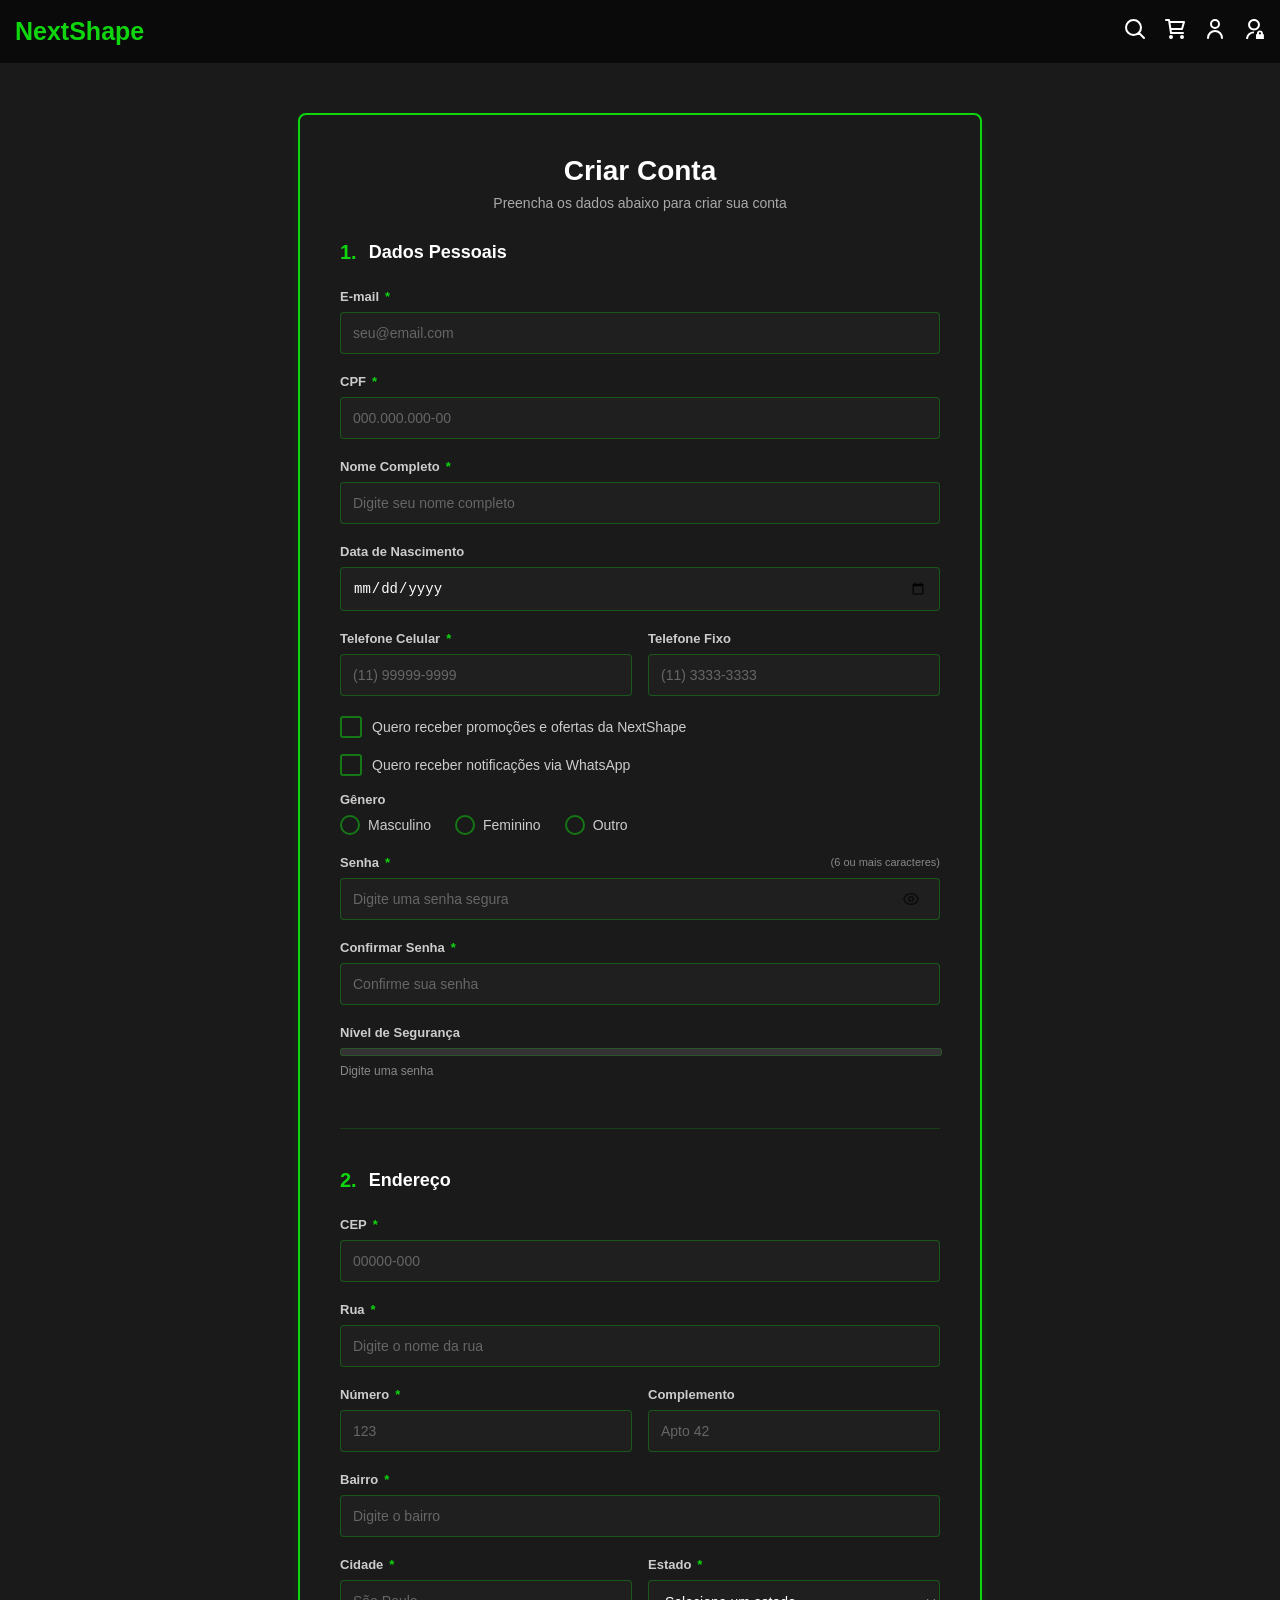
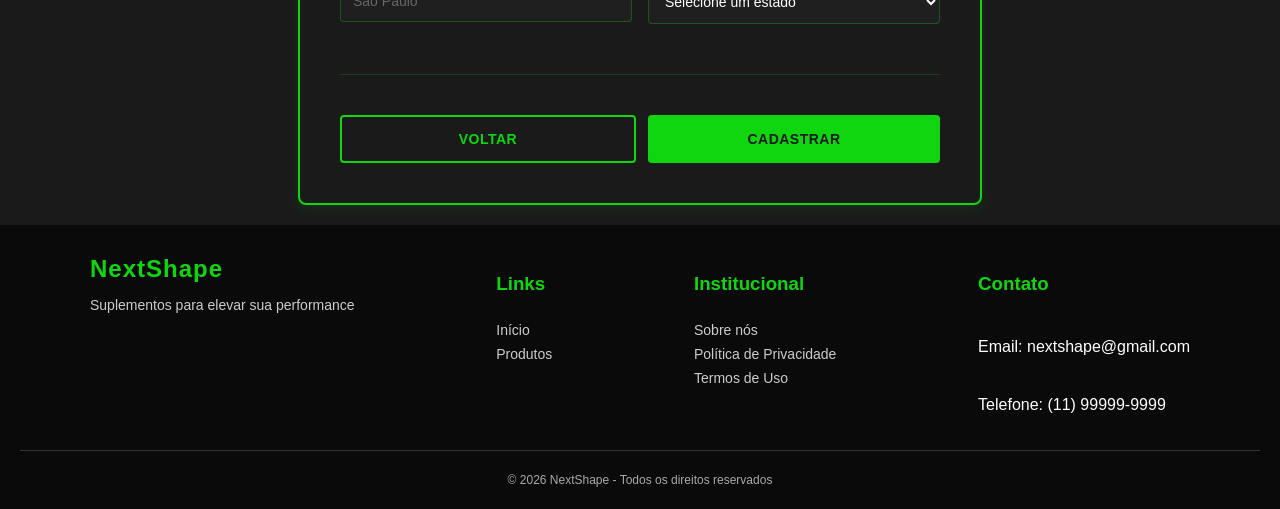
==== Cadastro.html @ a3b371cc "Reinicializando o Projeto" ====
<!DOCTYPE html>
<html lang="pt-BR">

<head>
    <meta charset="UTF-8">
    <meta name="viewport" content="width=device-width, initial-scale=1.0">
    <link rel="stylesheet" href="Style.index.css">
    <link rel="stylesheet" href="Style.cadastro.css">
    <link href="Style.index.css">
    <script src="Script.cadastro.js" defer></script>
    <title>Cadastro - NextShape</title>
</head>

<body>
    <header>
        <div class="header-logo">
            <a href="Index.html">
                <h1>NextShape</h1>
            </a>
        </div>
        <div class="header-icons">
            <a href="#"><img class="icon" src="assets/icons/search.svg" alt="Pesquisar"></a>
            <a href="#"><img class="icon" src="assets/icons/cart.svg" alt="Carrinho"></a>
            <a href="Login.html"><img class="icon" src="assets/icons/user.svg" alt="Login"></a>
            <a href="#"><img class="icon" src="assets/icons/admin.svg" alt="Admin"></a>
        </div>
    </header>

    <main class="area-cadastro">
        <div class="container-cadastro">
            <h2 class="titulo-cadastro">Criar Conta</h2>
            <p class="subtitulo-cadastro">Preencha os dados abaixo para criar sua conta</p>

            <form class="form-cadastro" id="formCadastro">
                <!-- Seção 1: Dados Pessoais -->
                <div class="secao-cadastro">
                    <div class="header-secao">
                        <h3 class="numero-secao">1.</h3>
                        <h3 class="titulo-secao">Dados Pessoais</h3>
                    </div>

                    <!-- E-mail -->
                    <div class="grupo-input">
                        <label for="email" class="label-input">
                            E-mail <span class="obrigatorio">*</span>
                        </label>
                        <input 
                            type="email" 
                            id="email" 
                            class="input-cadastro" 
                            placeholder="seu@email.com"
                            required
                        >
                    </div>

                    <!-- CPF -->
                    <div class="grupo-input">
                        <label for="cpf" class="label-input">
                            CPF <span class="obrigatorio">*</span>
                        </label>
                        <input 
                            type="text" 
                            id="cpf" 
                            class="input-cadastro" 
                            placeholder="000.000.000-00"
                            maxlength="14"
                            required
                        >
                    </div>

                    <!-- Nome Completo -->
                    <div class="grupo-input">
                        <label for="nome" class="label-input">
                            Nome Completo <span class="obrigatorio">*</span>
                        </label>
                        <input 
                            type="text" 
                            id="nome" 
                            class="input-cadastro" 
                            placeholder="Digite seu nome completo"
                            required
                        >
                    </div>

                    <!-- Data de Nascimento -->
                    <div class="grupo-input">
                        <label for="dataNascimento" class="label-input">
                            Data de Nascimento
                        </label>
                        <input 
                            type="date" 
                            id="dataNascimento" 
                            class="input-cadastro"
                        >
                    </div>

                    <!-- Telefone -->
                    <div class="grupo-input grupo-duplo">
                        <div class="meio-grupo">
                            <label for="telefoneCelular" class="label-input">
                                Telefone Celular <span class="obrigatorio">*</span>
                            </label>
                            <input 
                                type="tel" 
                                id="telefoneCelular" 
                                class="input-cadastro" 
                                placeholder="(11) 99999-9999"
                                required
                            >
                        </div>
                        <div class="meio-grupo">
                            <label for="telefoneFixo" class="label-input">
                                Telefone Fixo
                            </label>
                            <input 
                                type="tel" 
                                id="telefoneFixo" 
                                class="input-cadastro" 
                                placeholder="(11) 3333-3333"
                            >
                        </div>
                    </div>

                    <!-- Checkboxes de Notificações -->
                    <div class="grupo-checkbox">
                        <label class="label-checkbox">
                            <input type="checkbox" id="promocoes" class="checkbox-input">
                            <span class="checkbox-custom"></span>
                            Quero receber promoções e ofertas da NextShape
                        </label>
                    </div>

                    <div class="grupo-checkbox">
                        <label class="label-checkbox">
                            <input type="checkbox" id="whatsapp" class="checkbox-input">
                            <span class="checkbox-custom"></span>
                            Quero receber notificações via WhatsApp
                        </label>
                    </div>

                    <!-- Gênero -->
                    <div class="grupo-input">
                        <label class="label-input">Gênero</label>
                        <div class="grupo-radio">
                            <label class="label-radio">
                                <input type="radio" name="genero" value="masculino" class="radio-input">
                                <span class="radio-custom"></span>
                                Masculino
                            </label>
                            <label class="label-radio">
                                <input type="radio" name="genero" value="feminino" class="radio-input">
                                <span class="radio-custom"></span>
                                Feminino
                            </label>
                            <label class="label-radio">
                                <input type="radio" name="genero" value="outro" class="radio-input">
                                <span class="radio-custom"></span>
                                Outro
                            </label>
                        </div>
                    </div>

                    <!-- Senha -->
                    <div class="grupo-input">
                        <label for="senha" class="label-input">
                            Senha <span class="obrigatorio">*</span>
                            <span class="hint">(6 ou mais caracteres)</span>
                        </label>
                        <div class="container-input-senha">
                            <input 
                                type="password" 
                                id="senha" 
                                class="input-cadastro" 
                                placeholder="Digite uma senha segura"
                                minlength="6"
                                required
                            >
                            <button type="button" class="btn-mostrar-senha" id="btnMostrarSenha">
                                <img src="assets/icons/eye.svg" alt="Mostrar senha" class="icon-eye">
                            </button>
                        </div>
                    </div>

                    <!-- Confirmação de Senha -->
                    <div class="grupo-input">
                        <label for="confirmaSenha" class="label-input">
                            Confirmar Senha <span class="obrigatorio">*</span>
                        </label>
                        <input 
                            type="password" 
                            id="confirmaSenha" 
                            class="input-cadastro" 
                            placeholder="Confirme sua senha"
                            required
                        >
                    </div>

                    <!-- Nível de Segurança -->
                    <div class="grupo-input">
                        <label for="nivelSeguranca" class="label-input">
                            Nível de Segurança
                        </label>
                        <div class="container-nivel-seguranca">
                            <div class="barra-seguranca">
                                <div id="barraProgresso" class="barra-progresso"></div>
                            </div>
                            <span id="textoSeguranca" class="texto-seguranca">Digite uma senha</span>
                        </div>
                    </div>

                </div>

                <!-- Seção 2: Endereço -->
                <div class="secao-cadastro">
                    <div class="header-secao">
                        <h3 class="numero-secao">2.</h3>
                        <h3 class="titulo-secao">Endereço</h3>
                    </div>

                    <!-- CEP -->
                    <div class="grupo-input">
                        <label for="cep" class="label-input">
                            CEP <span class="obrigatorio">*</span>
                        </label>
                        <input 
                            type="text" 
                            id="cep" 
                            class="input-cadastro" 
                            placeholder="00000-000"
                            maxlength="9"
                            required
                        >
                    </div>

                    <!-- Rua -->
                    <div class="grupo-input">
                        <label for="rua" class="label-input">
                            Rua <span class="obrigatorio">*</span>
                        </label>
                        <input 
                            type="text" 
                            id="rua" 
                            class="input-cadastro" 
                            placeholder="Digite o nome da rua"
                            required
                        >
                    </div>

                    <!-- Número e Complemento -->
                    <div class="grupo-input grupo-duplo">
                        <div class="meio-grupo">
                            <label for="numero" class="label-input">
                                Número <span class="obrigatorio">*</span>
                            </label>
                            <input 
                                type="text" 
                                id="numero" 
                                class="input-cadastro" 
                                placeholder="123"
                                required
                            >
                        </div>
                        <div class="meio-grupo">
                            <label for="complemento" class="label-input">
                                Complemento
                            </label>
                            <input 
                                type="text" 
                                id="complemento" 
                                class="input-cadastro" 
                                placeholder="Apto 42"
                            >
                        </div>
                    </div>

                    <!-- Bairro -->
                    <div class="grupo-input">
                        <label for="bairro" class="label-input">
                            Bairro <span class="obrigatorio">*</span>
                        </label>
                        <input 
                            type="text" 
                            id="bairro" 
                            class="input-cadastro" 
                            placeholder="Digite o bairro"
                            required
                        >
                    </div>

                    <!-- Cidade e Estado -->
                    <div class="grupo-input grupo-duplo">
                        <div class="meio-grupo">
                            <label for="cidade" class="label-input">
                                Cidade <span class="obrigatorio">*</span>
                            </label>
                            <input 
                                type="text" 
                                id="cidade" 
                                class="input-cadastro" 
                                placeholder="São Paulo"
                                required
                            >
                        </div>
                        <div class="meio-grupo">
                            <label for="estado" class="label-input">
                                Estado <span class="obrigatorio">*</span>
                            </label>
                            <select id="estado" class="input-cadastro" required>
                                <option value="">Selecione um estado</option>
                                <option value="AC">Acre</option>
                                <option value="AL">Alagoas</option>
                                <option value="AP">Amapá</option>
                                <option value="AM">Amazonas</option>
                                <option value="BA">Bahia</option>
                                <option value="CE">Ceará</option>
                                <option value="DF">Distrito Federal</option>
                                <option value="ES">Espírito Santo</option>
                                <option value="GO">Goiás</option>
                                <option value="MA">Maranhão</option>
                                <option value="MT">Mato Grosso</option>
                                <option value="MS">Mato Grosso do Sul</option>
                                <option value="MG">Minas Gerais</option>
                                <option value="PA">Pará</option>
                                <option value="PB">Paraíba</option>
                                <option value="PR">Paraná</option>
                                <option value="PE">Pernambuco</option>
                                <option value="PI">Piauí</option>
                                <option value="RJ">Rio de Janeiro</option>
                                <option value="RN">Rio Grande do Norte</option>
                                <option value="RS">Rio Grande do Sul</option>
                                <option value="RO">Rondônia</option>
                                <option value="RR">Roraima</option>
                                <option value="SC">Santa Catarina</option>
                                <option value="SP">São Paulo</option>
                                <option value="SE">Sergipe</option>
                                <option value="TO">Tocantins</option>
                            </select>
                        </div>
                    </div>

                </div>

                <!-- Mensagens de Erro/Sucesso -->
                <div id="mensagemAlerta" class="mensagem-alerta mensagem-oculta"></div>

                <!-- Botões de Ação -->
                <div class="grupo-botoes">
                    <button type="button" class="botao botao-voltar" id="btnVoltar">Voltar</button>
                    <button type="submit" class="botao botao-cadastrar">Cadastrar</button>
                </div>

            </form>
        </div>
    </main>

    <!-- Rodapé realizado por Eduardo Alcantara -->
    <footer class="footer">
        <div class="footer-container">

            <div class="footer-logo">
                <h2>NextShape</h2>
                <p>Suplementos para elevar sua performance</p>
            </div>

            <div class="footer-links">
                <h3>Links</h3>
                <a href="Index.html#topo">Início</a>
                <a href="Index.html#produtos">Produtos</a>
            </div>

            <div class="footer-info">
                <h3>Institucional</h3>
                <a href="#">Sobre nós</a>
                <a href="#">Política de Privacidade</a>
                <a href="#">Termos de Uso</a>
            </div>

            <div class="footer-contact">
                <h3>Contato</h3>
                <p>Email: nextshape@gmail.com</p>
                <p>Telefone: (11) 99999-9999</p>
            </div>

        </div>

        <div class="footer-bottom">
            <p>© 2026 NextShape - Todos os direitos reservados</p>
        </div>
    </footer>
</body>

</html>
---- Style.index.css ----
body {
    margin: 0;
    font-family: Arial, sans-serif;
    background-color: #1a1a1a;
}

header {
    display: flex;
    justify-content: space-between;
    align-items: center;
    background-color: #0a0a0a;
    position: relative;
}

.header-logo h1 {
    color: rgb(15, 214, 15);
    text-decoration: none;
    font-size: 25px;
    font-weight: bold;
    padding-left: 15px;
}

.header-logo a {
    text-decoration: none;
}

.icon {
    width: 20px;
    height: 20px;
    cursor: pointer;
}

.header-icons {
    display: flex;
    gap: 20px;
    padding-right: 15px;
}

.button {
    background-color: rgb(15, 214, 15);
    color: white;
    padding: 10px;
    text-decoration: none;
    border-radius: 20px;
    cursor: pointer;
    display: inline-block;
    margin-top: 10px;
}

.button:hover {
    background-color: rgb(10, 180, 10);
}

.hero {
    background-size: cover;
    background-position: center;
    height: 50vh;
    display: flex;
    align-items: center;
    position: relative;
}

.hero-content {
    padding-left: 15px;
    color: white;
    max-width: 250px;
}

.hero-content h2 {
    font-size: 40px;
    margin-bottom: 10px;
}

.hero-content p {
    font-size: 20px;
    margin-bottom: 20px;
}

.highlight-performance {
    color: rgb(15, 214, 15);
}

.hero-dot {
    position: absolute;
    bottom: 20px;
    left: 50%;
    transform: translateX(-50%);
    display: flex;
    gap: 10px;
}

.dot {
    width: 12px;
    height: 12px;
    background-color: grey;
    border-radius: 50%;
    opacity: 0.5;
    cursor: pointer;
}

.categories {
    display: flex;
    justify-content: center;
    gap: 30px;
    padding: 20px 0;
}

.categories a {
    background-color: #333;
    color: white;
    text-decoration: none;
    font-size: 25px;
    padding: 15px 20px;
    border-radius: 20px;
    transition: background-color 0.3s ease;
    cursor: pointer;
    max-width: 200px;
    font-weight: bold;
}

.categories a:hover {
    background-color: rgb(75, 75, 75);
}



/* Css da sessão produtos da página inicial */

.produtos {
    padding: 40px 20px;
}

.produtos-titulo {
    color: white;
    text-align: center;
    font-size: 28px;
    margin-bottom: 30px;
    letter-spacing: 1px;
}

.grade-produtos {
    display: grid;
    grid-template-columns: repeat(3, 1fr);
    gap: 24px;
    max-width: 1100px;
    margin: 0 auto;
}

.card {
 background-color: #1e1c1c;
    border-radius: 12px;
    overflow: hidden;
    display: flex;
    flex-direction: column;
    transition: transform 0.2s ease, box-shadow 0.2s ease;
}

.card:hover {
    transform: translateY(-6px);
    box-shadow: 0 8px 24px rgba(15, 214, 15, 0.15);
}

.card img {
    background-color: #201f1f;
    width: 100%;
    height: 400px;
    object-fit: contain;
    padding: 20px;
    box-sizing: border-box;
    transition: transform 0.3s ease;
}

.card:hover img {
    transform: scale(1.05);
}

.card-info {
    padding: 16px;
    display: flex;
    flex-direction: column;
    gap: 10px;
    flex-grow: 1;
}

.card-info h3 {
    color: white;
    font-size: 16px;
    margin: 0;
}

.card-preco {
    color: rgb(15, 214, 15);
    font-size: 18px;
    font-weight: bold;
}

.card-info .button {
    text-align: center;
    margin-top: auto;
    padding: 10px;
    font-size: 14px;
    font-weight: bold;
}

/* ── Responsivo ── */
@media (max-width: 900px) {
    .grade-produtos {
        grid-template-columns: repeat(2, 1fr);
    }
}

@media (max-width: 500px) {
    .grade-produtos {
        grid-template-columns: 1fr;
    }
}




/* Css para o rodapé realizado por Eduardo Alcantara */
.footer {
    background-color: #0a0a0a;
    color: white;
    padding: 30px 20px 10px;
}

.footer-container {
    display: flex;
    justify-content: space-between;
    flex-wrap: wrap;
    gap: 30px;
    max-width: 1100px;
    margin: 0 auto;
}

.footer-logo h2 {
    color: rgb(15, 214, 15);
    margin: 0;
    letter-spacing: 1px;
}

.footer-logo p {
    font-size: 14px;
    color: #ccc;
}

.footer-links,
.footer-contact,
.footer-info {
    display: flex;
    flex-direction: column;
    gap: 8px;
}

.footer-links h3,
.footer-contact h3,
.footer-info h3 {
    color: rgb(15, 214, 15);
}

.footer-links a,
.footer-info a {
    text-decoration: none;
    color: #ccc;
    font-size: 14px;
    transition: 0.3s;
}

.footer-links a:hover,
.footer-info a:hover {
    color: rgb(15, 214, 15);
    transform: translateX(5px);
}

.footer-bottom {
    text-align: center;
    margin-top: 20px;
    border-top: 1px solid #333;
    padding-top: 10px;
    font-size: 12px;
    color: #aaa;
}



/* Essa função aqui ela ajusta alguns elementos dependendo da tela,
então é legal a gente sempre pensar nela para uma melhor visibilidade
nos celulares*/
@media (max-width: 768px) {

    .hero-content {
        padding-left: 20px;
        max-width: 90%;
    }

    .hero-content h2 {
        font-size: 30px;
    }

    .hero-content p {
        font-size: 15px;
    }

    .categories {
        flex-direction: column;
        align-items: center;
    }

    .categories a {
        width: 80%;
        text-align: center;
    }

    /* Rodapé */
    .footer-container {
        flex-direction: column;
        text-align: center;
        gap: 20px;
    }
}
---- Style.cadastro.css ----
/* Estilos específicos para a página de cadastro */

body {
    margin: 0;
    font-family: Arial, sans-serif;
    background-color: #1a1a1a;
}

header {
    display: flex;
    justify-content: space-between;
    align-items: center;
    background-color: #0a0a0a;
    position: relative;
    margin-bottom: 30px;
}

.header-logo h1 {
    color: rgb(15, 214, 15);
    text-decoration: none;
    font-size: 25px;
    font-weight: bold;
    padding-left: 15px;
}

.header-logo a {
    text-decoration: none;
}

.icon {
    width: 20px;
    height: 20px;
    cursor: pointer;
}

.header-icons {
    display: flex;
    gap: 20px;
    padding-right: 15px;
}

/* Área principal de cadastro */
.area-cadastro {
    display: flex;
    justify-content: center;
    align-items: flex-start;
    padding: 20px;
    min-height: calc(100vh - 200px);
}

/* Container do formulário */
.container-cadastro {
    background-color: #1a1a1a;
    border: 2px solid rgb(15, 214, 15);
    border-radius: 8px;
    padding: 40px;
    width: 100%;
    max-width: 600px;
    box-shadow: 0 4px 12px rgba(15, 214, 15, 0.1);
}

.titulo-cadastro {
    color: white;
    font-size: 28px;
    font-weight: bold;
    margin: 0 0 8px 0;
    text-align: center;
}

.subtitulo-cadastro {
    color: #aaa;
    font-size: 14px;
    text-align: center;
    margin: 0 0 30px 0;
}

/* Seção de cadastro */
.secao-cadastro {
    margin-bottom: 40px;
    padding-bottom: 30px;
    border-bottom: 1px solid rgba(15, 214, 15, 0.2);
}

.secao-cadastro:last-of-type {
    border-bottom: none;
}

.header-secao {
    display: flex;
    align-items: center;
    gap: 12px;
    margin-bottom: 25px;
}

.numero-secao {
    color: rgb(15, 214, 15);
    font-size: 20px;
    font-weight: bold;
    margin: 0;
}

.titulo-secao {
    color: white;
    font-size: 18px;
    font-weight: bold;
    margin: 0;
}

/* Grupo de input */
.grupo-input {
    margin-bottom: 20px;
    display: flex;
    flex-direction: column;
}

.label-input {
    color: #ccc;
    font-size: 13px;
    font-weight: bold;
    margin-bottom: 8px;
    display: flex;
    align-items: center;
    gap: 6px;
}

.obrigatorio {
    color: rgb(15, 214, 15);
}

.hint {
    color: #888;
    font-size: 11px;
    font-weight: normal;
    margin-left: auto;
}

/* Input padrão */
.input-cadastro {
    padding: 12px;
    border: 1px solid rgba(15, 214, 15, 0.3);
    border-radius: 4px;
    background-color: #201f1f;
    color: white;
    font-size: 14px;
    outline: none;
    transition: all 0.3s ease;
    box-sizing: border-box;
}

.input-cadastro::placeholder {
    color: #666;
}

.input-cadastro:focus {
    border-color: rgb(15, 214, 15);
    background-color: #2a2a2a;
    box-shadow: 0 0 8px rgba(15, 214, 15, 0.2);
}

/* Select padrão */
.input-cadastro select {
    cursor: pointer;
}

/* Grupo duplo (lado a lado em desktop) */
.grupo-duplo {
    flex-direction: row;
    gap: 16px;
}

.meio-grupo {
    flex: 1;
    display: flex;
    flex-direction: column;
}

.meio-grupo .label-input {
    margin-bottom: 8px;
}

/* Container de senha com botão mostrar */
.container-input-senha {
    position: relative;
    display: flex;
    align-items: center;
}

.container-input-senha .input-cadastro {
    padding-right: 40px;
    flex: 1;
}

.btn-mostrar-senha {
    position: absolute;
    right: 12px;
    background: none;
    border: none;
    cursor: pointer;
    padding: 8px;
    display: flex;
    align-items: center;
    justify-content: center;
}

.icon-eye {
    width: 18px;
    height: 18px;
    opacity: 0.6;
    transition: opacity 0.3s ease;
}

.btn-mostrar-senha:hover .icon-eye {
    opacity: 1;
}

/* Barra de segurança */
.container-nivel-seguranca {
    display: flex;
    flex-direction: column;
    gap: 8px;
}

.barra-seguranca {
    width: 100%;
    height: 6px;
    background-color: #333;
    border-radius: 3px;
    overflow: hidden;
    border: 1px solid rgba(15, 214, 15, 0.2);
}

.barra-progresso {
    height: 100%;
    width: 0%;
    background-color: #d9534f;
    transition: all 0.3s ease;
    border-radius: 3px;
}

.barra-progresso.fraca {
    width: 33%;
    background-color: #d9534f;
}

.barra-progresso.media {
    width: 66%;
    background-color: #f0ad4e;
}

.barra-progresso.forte {
    width: 100%;
    background-color: rgb(15, 214, 15);
}

.texto-seguranca {
    color: #888;
    font-size: 12px;
}

/* Checkboxes customizadas */
.grupo-checkbox {
    margin-bottom: 16px;
}

.label-checkbox {
    display: flex;
    align-items: center;
    gap: 10px;
    cursor: pointer;
    color: #ccc;
    font-size: 14px;
    user-select: none;
}

.checkbox-input {
    display: none;
}

.checkbox-custom {
    width: 18px;
    height: 18px;
    border: 2px solid rgba(15, 214, 15, 0.5);
    border-radius: 3px;
    display: flex;
    align-items: center;
    justify-content: center;
    transition: all 0.3s ease;
    flex-shrink: 0;
}

.checkbox-input:checked + .checkbox-custom {
    background-color: rgb(15, 214, 15);
    border-color: rgb(15, 214, 15);
}

.checkbox-input:checked + .checkbox-custom::after {
    content: '✓';
    color: #1a1a1a;
    font-size: 12px;
    font-weight: bold;
}

/* Radio buttons customizados */
.grupo-radio {
    display: flex;
    gap: 24px;
    flex-wrap: wrap;
}

.label-radio {
    display: flex;
    align-items: center;
    gap: 8px;
    cursor: pointer;
    color: #ccc;
    font-size: 14px;
    user-select: none;
}

.radio-input {
    display: none;
}

.radio-custom {
    width: 16px;
    height: 16px;
    border: 2px solid rgba(15, 214, 15, 0.5);
    border-radius: 50%;
    display: flex;
    align-items: center;
    justify-content: center;
    transition: all 0.3s ease;
    flex-shrink: 0;
}

.radio-input:checked + .radio-custom {
    border-color: rgb(15, 214, 15);
}

.radio-input:checked + .radio-custom::after {
    content: '';
    width: 8px;
    height: 8px;
    background-color: rgb(15, 214, 15);
    border-radius: 50%;
}

/* Mensagens de alerta */
.mensagem-alerta {
    padding: 12px;
    border-radius: 4px;
    font-size: 14px;
    font-weight: bold;
    margin-bottom: 20px;
    text-align: center;
}

.mensagem-oculta {
    display: none;
}

.mensagem-erro {
    display: block;
    background-color: rgba(217, 83, 79, 0.1);
    border: 1px solid #d9534f;
    color: #d9534f;
}

.mensagem-sucesso {
    display: block;
    background-color: rgba(15, 214, 15, 0.1);
    border: 1px solid rgb(15, 214, 15);
    color: rgb(15, 214, 15);
}

/* Botões de ação */
.grupo-botoes {
    display: flex;
    gap: 12px;
    margin-top: 30px;
}

.botao {
    padding: 14px 24px;
    font-size: 14px;
    font-weight: bold;
    border: none;
    border-radius: 4px;
    cursor: pointer;
    transition: all 0.3s ease;
    flex: 1;
    text-transform: uppercase;
    letter-spacing: 0.5px;
}

.botao-cadastrar {
    background-color: rgb(15, 214, 15);
    color: #1a1a1a;
}

.botao-cadastrar:hover {
    background-color: rgb(10, 180, 10);
    box-shadow: 0 4px 12px rgba(15, 214, 15, 0.3);
}

.botao-cadastrar:active {
    transform: scale(0.98);
}

.botao-voltar {
    background-color: transparent;
    color: rgb(15, 214, 15);
    border: 2px solid rgb(15, 214, 15);
}

.botao-voltar:hover {
    background-color: rgba(15, 214, 15, 0.1);
}

.botao-voltar:active {
    transform: scale(0.98);
}

/* Responsividade */
@media (max-width: 768px) {
    .container-cadastro {
        padding: 25px;
        border-width: 1px;
    }

    .titulo-cadastro {
        font-size: 24px;
    }

    .grupo-duplo {
        flex-direction: column;
        gap: 0;
    }

    .meio-grupo {
        margin-bottom: 20px;
    }

    .grupo-duplo .meio-grupo:last-child {
        margin-bottom: 0;
    }

    .grupo-radio {
        flex-direction: column;
        gap: 12px;
    }

    .grupo-botoes {
        flex-direction: column;
    }

    .botao {
        width: 100%;
    }
}

@media (max-width: 480px) {
    .area-cadastro {
        padding: 12px;
    }

    .container-cadastro {
        padding: 20px;
    }

    .titulo-cadastro {
        font-size: 20px;
    }

    .secao-cadastro {
        margin-bottom: 25px;
        padding-bottom: 20px;
    }

    .header-secao {
        margin-bottom: 20px;
    }

    .numero-secao {
        font-size: 18px;
    }

    .titulo-secao {
        font-size: 16px;
    }

    .label-input {
        font-size: 12px;
    }

    .input-cadastro {
        padding: 10px;
        font-size: 13px;
    }

    .grupo-input {
        margin-bottom: 15px;
    }
}
---- Style.index.css ----
body {
    margin: 0;
    font-family: Arial, sans-serif;
    background-color: #1a1a1a;
}

header {
    display: flex;
    justify-content: space-between;
    align-items: center;
    background-color: #0a0a0a;
    position: relative;
}

.header-logo h1 {
    color: rgb(15, 214, 15);
    text-decoration: none;
    font-size: 25px;
    font-weight: bold;
    padding-left: 15px;
}

.header-logo a {
    text-decoration: none;
}

.icon {
    width: 20px;
    height: 20px;
    cursor: pointer;
}

.header-icons {
    display: flex;
    gap: 20px;
    padding-right: 15px;
}

.button {
    background-color: rgb(15, 214, 15);
    color: white;
    padding: 10px;
    text-decoration: none;
    border-radius: 20px;
    cursor: pointer;
    display: inline-block;
    margin-top: 10px;
}

.button:hover {
    background-color: rgb(10, 180, 10);
}

.hero {
    background-size: cover;
    background-position: center;
    height: 50vh;
    display: flex;
    align-items: center;
    position: relative;
}

.hero-content {
    padding-left: 15px;
    color: white;
    max-width: 250px;
}

.hero-content h2 {
    font-size: 40px;
    margin-bottom: 10px;
}

.hero-content p {
    font-size: 20px;
    margin-bottom: 20px;
}

.highlight-performance {
    color: rgb(15, 214, 15);
}

.hero-dot {
    position: absolute;
    bottom: 20px;
    left: 50%;
    transform: translateX(-50%);
    display: flex;
    gap: 10px;
}

.dot {
    width: 12px;
    height: 12px;
    background-color: grey;
    border-radius: 50%;
    opacity: 0.5;
    cursor: pointer;
}

.categories {
    display: flex;
    justify-content: center;
    gap: 30px;
    padding: 20px 0;
}

.categories a {
    background-color: #333;
    color: white;
    text-decoration: none;
    font-size: 25px;
    padding: 15px 20px;
    border-radius: 20px;
    transition: background-color 0.3s ease;
    cursor: pointer;
    max-width: 200px;
    font-weight: bold;
}

.categories a:hover {
    background-color: rgb(75, 75, 75);
}



/* Css da sessão produtos da página inicial */

.produtos {
    padding: 40px 20px;
}

.produtos-titulo {
    color: white;
    text-align: center;
    font-size: 28px;
    margin-bottom: 30px;
    letter-spacing: 1px;
}

.grade-produtos {
    display: grid;
    grid-template-columns: repeat(3, 1fr);
    gap: 24px;
    max-width: 1100px;
    margin: 0 auto;
}

.card {
 background-color: #1e1c1c;
    border-radius: 12px;
    overflow: hidden;
    display: flex;
    flex-direction: column;
    transition: transform 0.2s ease, box-shadow 0.2s ease;
}

.card:hover {
    transform: translateY(-6px);
    box-shadow: 0 8px 24px rgba(15, 214, 15, 0.15);
}

.card img {
    background-color: #201f1f;
    width: 100%;
    height: 400px;
    object-fit: contain;
    padding: 20px;
    box-sizing: border-box;
    transition: transform 0.3s ease;
}

.card:hover img {
    transform: scale(1.05);
}

.card-info {
    padding: 16px;
    display: flex;
    flex-direction: column;
    gap: 10px;
    flex-grow: 1;
}

.card-info h3 {
    color: white;
    font-size: 16px;
    margin: 0;
}

.card-preco {
    color: rgb(15, 214, 15);
    font-size: 18px;
    font-weight: bold;
}

.card-info .button {
    text-align: center;
    margin-top: auto;
    padding: 10px;
    font-size: 14px;
    font-weight: bold;
}

/* ── Responsivo ── */
@media (max-width: 900px) {
    .grade-produtos {
        grid-template-columns: repeat(2, 1fr);
    }
}

@media (max-width: 500px) {
    .grade-produtos {
        grid-template-columns: 1fr;
    }
}




/* Css para o rodapé realizado por Eduardo Alcantara */
.footer {
    background-color: #0a0a0a;
    color: white;
    padding: 30px 20px 10px;
}

.footer-container {
    display: flex;
    justify-content: space-between;
    flex-wrap: wrap;
    gap: 30px;
    max-width: 1100px;
    margin: 0 auto;
}

.footer-logo h2 {
    color: rgb(15, 214, 15);
    margin: 0;
    letter-spacing: 1px;
}

.footer-logo p {
    font-size: 14px;
    color: #ccc;
}

.footer-links,
.footer-contact,
.footer-info {
    display: flex;
    flex-direction: column;
    gap: 8px;
}

.footer-links h3,
.footer-contact h3,
.footer-info h3 {
    color: rgb(15, 214, 15);
}

.footer-links a,
.footer-info a {
    text-decoration: none;
    color: #ccc;
    font-size: 14px;
    transition: 0.3s;
}

.footer-links a:hover,
.footer-info a:hover {
    color: rgb(15, 214, 15);
    transform: translateX(5px);
}

.footer-bottom {
    text-align: center;
    margin-top: 20px;
    border-top: 1px solid #333;
    padding-top: 10px;
    font-size: 12px;
    color: #aaa;
}



/* Essa função aqui ela ajusta alguns elementos dependendo da tela,
então é legal a gente sempre pensar nela para uma melhor visibilidade
nos celulares*/
@media (max-width: 768px) {

    .hero-content {
        padding-left: 20px;
        max-width: 90%;
    }

    .hero-content h2 {
        font-size: 30px;
    }

    .hero-content p {
        font-size: 15px;
    }

    .categories {
        flex-direction: column;
        align-items: center;
    }

    .categories a {
        width: 80%;
        text-align: center;
    }

    /* Rodapé */
    .footer-container {
        flex-direction: column;
        text-align: center;
        gap: 20px;
    }
}
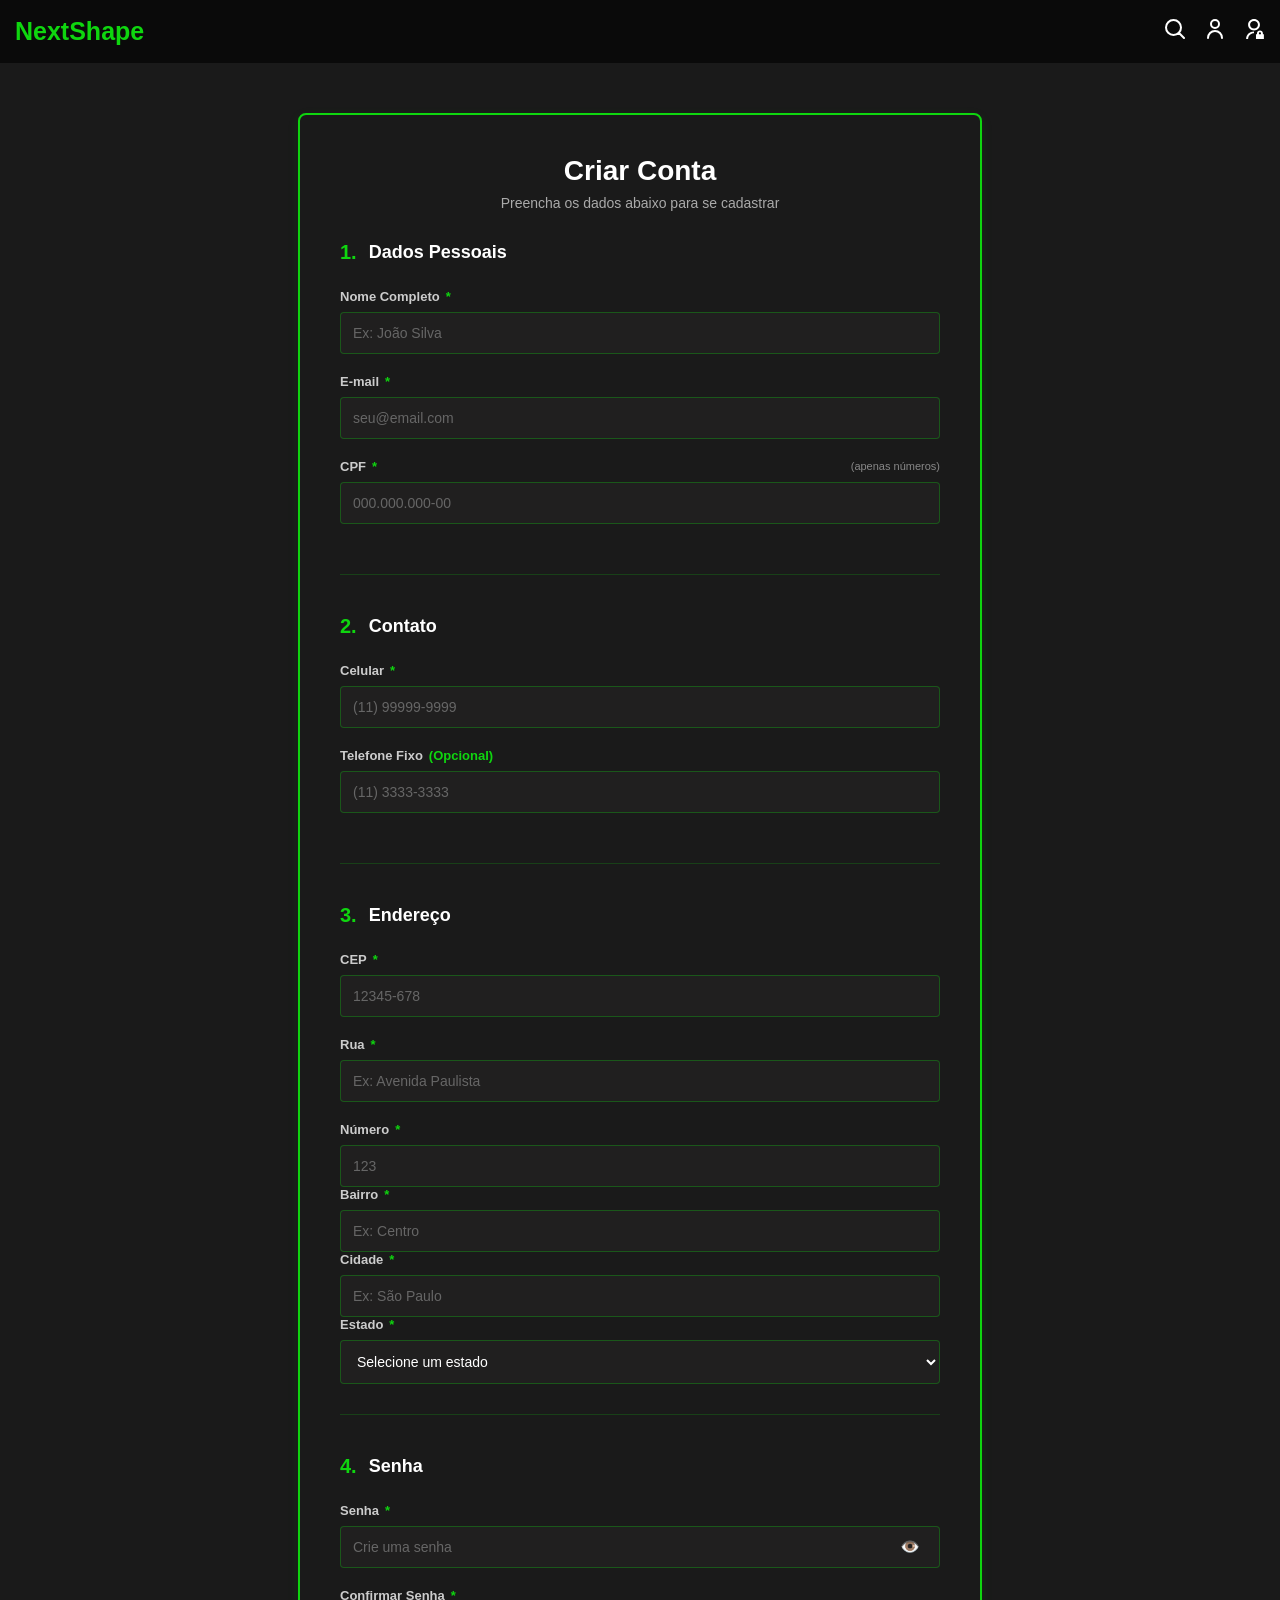
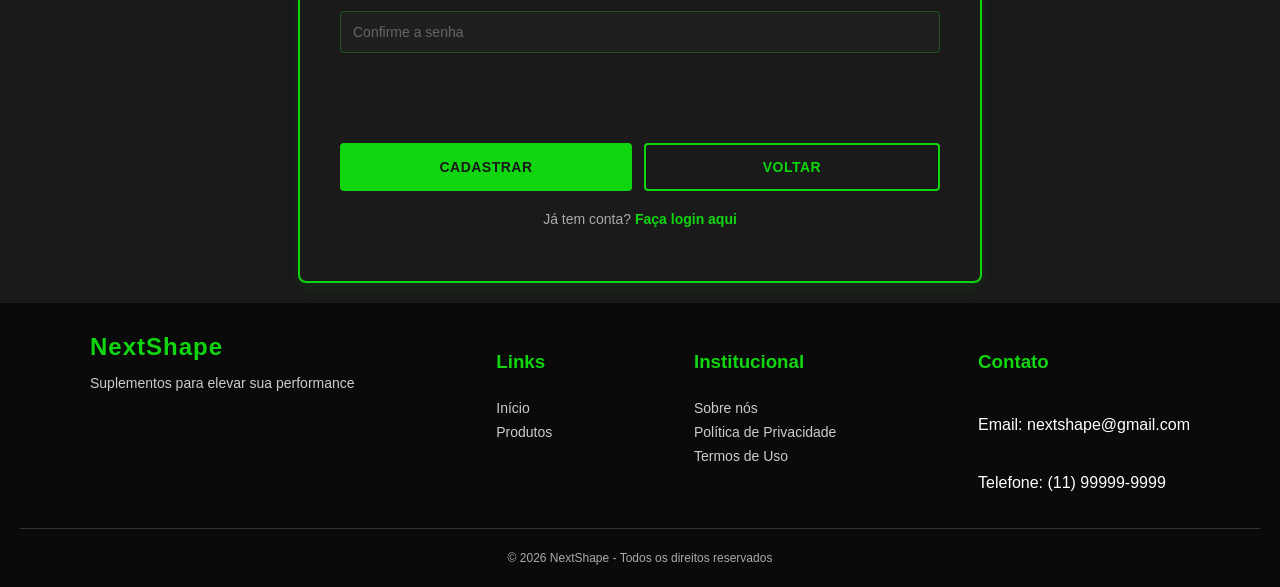
==== commit 6e8ef8c5: "Atualizado a página de cadastro e inserido carrinho lateral" ====
--- a/Cadastro.html
+++ b/Cadastro.html
@@ -20,7 +20,6 @@
         </div>
         <div class="header-icons">
             <a href="#"><img class="icon" src="assets/icons/search.svg" alt="Pesquisar"></a>
-            <a href="#"><img class="icon" src="assets/icons/cart.svg" alt="Carrinho"></a>
             <a href="Login.html"><img class="icon" src="assets/icons/user.svg" alt="Login"></a>
             <a href="#"><img class="icon" src="assets/icons/admin.svg" alt="Admin"></a>
         </div>
@@ -29,327 +28,165 @@
     <main class="area-cadastro">
         <div class="container-cadastro">
             <h2 class="titulo-cadastro">Criar Conta</h2>
-            <p class="subtitulo-cadastro">Preencha os dados abaixo para criar sua conta</p>
-
-            <form class="form-cadastro" id="formCadastro">
-                <!-- Seção 1: Dados Pessoais -->
-                <div class="secao-cadastro">
+            <p class="subtitulo-cadastro">Preencha os dados abaixo para se cadastrar</p>
+
+            <form id="formCadastro">
+                <!-- Dados Pessoais -->
+                <section class="secao-cadastro">
                     <div class="header-secao">
                         <h3 class="numero-secao">1.</h3>
                         <h3 class="titulo-secao">Dados Pessoais</h3>
                     </div>
 
-                    <!-- E-mail -->
-                    <div class="grupo-input">
-                        <label for="email" class="label-input">
+                    <div class="grupo-input">
+                        <label class="label-input">
+                            Nome Completo <span class="obrigatorio">*</span>
+                        </label>
+                        <input type="text" id="nome" class="input-cadastro" placeholder="Ex: João Silva" required>
+                    </div>
+
+                    <div class="grupo-input">
+                        <label class="label-input">
                             E-mail <span class="obrigatorio">*</span>
                         </label>
-                        <input 
-                            type="email" 
-                            id="email" 
-                            class="input-cadastro" 
-                            placeholder="seu@email.com"
-                            required
-                        >
-                    </div>
-
-                    <!-- CPF -->
-                    <div class="grupo-input">
-                        <label for="cpf" class="label-input">
+                        <input type="email" id="email" class="input-cadastro" placeholder="seu@email.com" required>
+                    </div>
+
+                    <div class="grupo-input">
+                        <label class="label-input">
                             CPF <span class="obrigatorio">*</span>
-                        </label>
-                        <input 
-                            type="text" 
-                            id="cpf" 
-                            class="input-cadastro" 
-                            placeholder="000.000.000-00"
-                            maxlength="14"
-                            required
-                        >
-                    </div>
-
-                    <!-- Nome Completo -->
-                    <div class="grupo-input">
-                        <label for="nome" class="label-input">
-                            Nome Completo <span class="obrigatorio">*</span>
-                        </label>
-                        <input 
-                            type="text" 
-                            id="nome" 
-                            class="input-cadastro" 
-                            placeholder="Digite seu nome completo"
-                            required
-                        >
-                    </div>
-
-                    <!-- Data de Nascimento -->
-                    <div class="grupo-input">
-                        <label for="dataNascimento" class="label-input">
-                            Data de Nascimento
-                        </label>
-                        <input 
-                            type="date" 
-                            id="dataNascimento" 
-                            class="input-cadastro"
-                        >
-                    </div>
-
-                    <!-- Telefone -->
-                    <div class="grupo-input grupo-duplo">
-                        <div class="meio-grupo">
-                            <label for="telefoneCelular" class="label-input">
-                                Telefone Celular <span class="obrigatorio">*</span>
-                            </label>
-                            <input 
-                                type="tel" 
-                                id="telefoneCelular" 
-                                class="input-cadastro" 
-                                placeholder="(11) 99999-9999"
-                                required
-                            >
-                        </div>
-                        <div class="meio-grupo">
-                            <label for="telefoneFixo" class="label-input">
-                                Telefone Fixo
-                            </label>
-                            <input 
-                                type="tel" 
-                                id="telefoneFixo" 
-                                class="input-cadastro" 
-                                placeholder="(11) 3333-3333"
-                            >
-                        </div>
-                    </div>
-
-                    <!-- Checkboxes de Notificações -->
-                    <div class="grupo-checkbox">
-                        <label class="label-checkbox">
-                            <input type="checkbox" id="promocoes" class="checkbox-input">
-                            <span class="checkbox-custom"></span>
-                            Quero receber promoções e ofertas da NextShape
-                        </label>
-                    </div>
-
-                    <div class="grupo-checkbox">
-                        <label class="label-checkbox">
-                            <input type="checkbox" id="whatsapp" class="checkbox-input">
-                            <span class="checkbox-custom"></span>
-                            Quero receber notificações via WhatsApp
-                        </label>
-                    </div>
-
-                    <!-- Gênero -->
-                    <div class="grupo-input">
-                        <label class="label-input">Gênero</label>
-                        <div class="grupo-radio">
-                            <label class="label-radio">
-                                <input type="radio" name="genero" value="masculino" class="radio-input">
-                                <span class="radio-custom"></span>
-                                Masculino
-                            </label>
-                            <label class="label-radio">
-                                <input type="radio" name="genero" value="feminino" class="radio-input">
-                                <span class="radio-custom"></span>
-                                Feminino
-                            </label>
-                            <label class="label-radio">
-                                <input type="radio" name="genero" value="outro" class="radio-input">
-                                <span class="radio-custom"></span>
-                                Outro
-                            </label>
-                        </div>
-                    </div>
-
-                    <!-- Senha -->
-                    <div class="grupo-input">
-                        <label for="senha" class="label-input">
-                            Senha <span class="obrigatorio">*</span>
-                            <span class="hint">(6 ou mais caracteres)</span>
-                        </label>
-                        <div class="container-input-senha">
-                            <input 
-                                type="password" 
-                                id="senha" 
-                                class="input-cadastro" 
-                                placeholder="Digite uma senha segura"
-                                minlength="6"
-                                required
-                            >
-                            <button type="button" class="btn-mostrar-senha" id="btnMostrarSenha">
-                                <img src="assets/icons/eye.svg" alt="Mostrar senha" class="icon-eye">
-                            </button>
-                        </div>
-                    </div>
-
-                    <!-- Confirmação de Senha -->
-                    <div class="grupo-input">
-                        <label for="confirmaSenha" class="label-input">
-                            Confirmar Senha <span class="obrigatorio">*</span>
-                        </label>
-                        <input 
-                            type="password" 
-                            id="confirmaSenha" 
-                            class="input-cadastro" 
-                            placeholder="Confirme sua senha"
-                            required
-                        >
-                    </div>
-
-                    <!-- Nível de Segurança -->
-                    <div class="grupo-input">
-                        <label for="nivelSeguranca" class="label-input">
-                            Nível de Segurança
-                        </label>
-                        <div class="container-nivel-seguranca">
-                            <div class="barra-seguranca">
-                                <div id="barraProgresso" class="barra-progresso"></div>
-                            </div>
-                            <span id="textoSeguranca" class="texto-seguranca">Digite uma senha</span>
-                        </div>
-                    </div>
-
-                </div>
-
-                <!-- Seção 2: Endereço -->
-                <div class="secao-cadastro">
+                            <span class="hint">(apenas números)</span>
+                        </label>
+                        <input type="text" id="cpf" class="input-cadastro" placeholder="000.000.000-00" required>
+                    </div>
+                </section>
+
+                <!-- Contato -->
+                <section class="secao-cadastro">
                     <div class="header-secao">
                         <h3 class="numero-secao">2.</h3>
+                        <h3 class="titulo-secao">Contato</h3>
+                    </div>
+
+                    <div class="grupo-input">
+                        <label class="label-input">
+                            Celular <span class="obrigatorio">*</span>
+                        </label>
+                        <input type="text" id="telefoneCelular" class="input-cadastro" placeholder="(11) 99999-9999" required>
+                    </div>
+
+                    <div class="grupo-input">
+                        <label class="label-input">
+                            Telefone Fixo <span class="obrigatorio">(Opcional)</span>
+                        </label>
+                        <input type="text" id="telefoneFixo" class="input-cadastro" placeholder="(11) 3333-3333">
+                    </div>
+                </section>
+
+                <!-- Endereço -->
+                <section class="secao-cadastro">
+                    <div class="header-secao">
+                        <h3 class="numero-secao">3.</h3>
                         <h3 class="titulo-secao">Endereço</h3>
                     </div>
 
-                    <!-- CEP -->
-                    <div class="grupo-input">
-                        <label for="cep" class="label-input">
+                    <div class="grupo-input">
+                        <label class="label-input">
                             CEP <span class="obrigatorio">*</span>
                         </label>
-                        <input 
-                            type="text" 
-                            id="cep" 
-                            class="input-cadastro" 
-                            placeholder="00000-000"
-                            maxlength="9"
-                            required
-                        >
-                    </div>
-
-                    <!-- Rua -->
-                    <div class="grupo-input">
-                        <label for="rua" class="label-input">
+                        <input type="text" id="cep" class="input-cadastro" placeholder="12345-678" required>
+                    </div>
+
+                    <div class="grupo-input">
+                        <label class="label-input">
                             Rua <span class="obrigatorio">*</span>
                         </label>
-                        <input 
-                            type="text" 
-                            id="rua" 
-                            class="input-cadastro" 
-                            placeholder="Digite o nome da rua"
-                            required
-                        >
-                    </div>
-
-                    <!-- Número e Complemento -->
-                    <div class="grupo-input grupo-duplo">
-                        <div class="meio-grupo">
-                            <label for="numero" class="label-input">
+                        <input type="text" id="rua" class="input-cadastro" placeholder="Ex: Avenida Paulista" required>
+                    </div>
+
+                    <div class="grupo-duplo">
+                        <div class="meio-grupo">
+                            <label class="label-input">
                                 Número <span class="obrigatorio">*</span>
                             </label>
-                            <input 
-                                type="text" 
-                                id="numero" 
-                                class="input-cadastro" 
-                                placeholder="123"
-                                required
-                            >
-                        </div>
-                        <div class="meio-grupo">
-                            <label for="complemento" class="label-input">
-                                Complemento
-                            </label>
-                            <input 
-                                type="text" 
-                                id="complemento" 
-                                class="input-cadastro" 
-                                placeholder="Apto 42"
-                            >
-                        </div>
-                    </div>
-
-                    <!-- Bairro -->
-                    <div class="grupo-input">
-                        <label for="bairro" class="label-input">
-                            Bairro <span class="obrigatorio">*</span>
-                        </label>
-                        <input 
-                            type="text" 
-                            id="bairro" 
-                            class="input-cadastro" 
-                            placeholder="Digite o bairro"
-                            required
-                        >
-                    </div>
-
-                    <!-- Cidade e Estado -->
-                    <div class="grupo-input grupo-duplo">
-                        <div class="meio-grupo">
-                            <label for="cidade" class="label-input">
+                            <input type="text" id="numero" class="input-cadastro" placeholder="123" required>
+                        </div>
+                        <div class="meio-grupo">
+                            <label class="label-input">
+                                Bairro <span class="obrigatorio">*</span>
+                            </label>
+                            <input type="text" id="bairro" class="input-cadastro" placeholder="Ex: Centro" required>
+                        </div>
+                    </div>
+
+                    <div class="grupo-duplo">
+                        <div class="meio-grupo">
+                            <label class="label-input">
                                 Cidade <span class="obrigatorio">*</span>
                             </label>
-                            <input 
-                                type="text" 
-                                id="cidade" 
-                                class="input-cadastro" 
-                                placeholder="São Paulo"
-                                required
-                            >
-                        </div>
-                        <div class="meio-grupo">
-                            <label for="estado" class="label-input">
+                            <input type="text" id="cidade" class="input-cadastro" placeholder="Ex: São Paulo" required>
+                        </div>
+                        <div class="meio-grupo">
+                            <label class="label-input">
                                 Estado <span class="obrigatorio">*</span>
                             </label>
                             <select id="estado" class="input-cadastro" required>
                                 <option value="">Selecione um estado</option>
-                                <option value="AC">Acre</option>
-                                <option value="AL">Alagoas</option>
-                                <option value="AP">Amapá</option>
-                                <option value="AM">Amazonas</option>
+                                <option value="SP">São Paulo</option>
+                                <option value="RJ">Rio de Janeiro</option>
+                                <option value="MG">Minas Gerais</option>
                                 <option value="BA">Bahia</option>
-                                <option value="CE">Ceará</option>
-                                <option value="DF">Distrito Federal</option>
-                                <option value="ES">Espírito Santo</option>
-                                <option value="GO">Goiás</option>
-                                <option value="MA">Maranhão</option>
-                                <option value="MT">Mato Grosso</option>
-                                <option value="MS">Mato Grosso do Sul</option>
-                                <option value="MG">Minas Gerais</option>
-                                <option value="PA">Pará</option>
-                                <option value="PB">Paraíba</option>
+                                <option value="RS">Rio Grande do Sul</option>
                                 <option value="PR">Paraná</option>
                                 <option value="PE">Pernambuco</option>
-                                <option value="PI">Piauí</option>
-                                <option value="RJ">Rio de Janeiro</option>
-                                <option value="RN">Rio Grande do Norte</option>
-                                <option value="RS">Rio Grande do Sul</option>
-                                <option value="RO">Rondônia</option>
-                                <option value="RR">Roraima</option>
+                                <option value="CE">Ceará</option>
+                                <option value="PA">Pará</option>
                                 <option value="SC">Santa Catarina</option>
-                                <option value="SP">São Paulo</option>
-                                <option value="SE">Sergipe</option>
-                                <option value="TO">Tocantins</option>
                             </select>
                         </div>
                     </div>
-
+                </section>
+
+                <!-- Senha -->
+                <section class="secao-cadastro">
+                    <div class="header-secao">
+                        <h3 class="numero-secao">4.</h3>
+                        <h3 class="titulo-secao">Senha</h3>
+                    </div>
+
+                    <div class="grupo-input">
+                        <label class="label-input">
+                            Senha <span class="obrigatorio">*</span>
+                        </label>
+                        <div class="container-input-senha">
+                            <input type="password" id="senha" class="input-cadastro" placeholder="Crie uma senha" required>
+                            <button type="button" class="btn-mostrar-senha" id="btnMostrarSenha">
+                                👁️
+                            </button>
+                        </div>
+                    </div>
+
+                    <div class="grupo-input">
+                        <label class="label-input">
+                            Confirmar Senha <span class="obrigatorio">*</span>
+                        </label>
+                        <input type="password" id="confirmaSenha" class="input-cadastro" placeholder="Confirme a senha" required>
+                    </div>
+                </section>
+
+                <!-- Mensagem de alerta -->
+                <p id="mensagemAlerta" class="mensagem-alerta mensagem-oculta"></p>
+
+                <!-- Botões -->
+                <div class="grupo-botoes">
+                    <button type="submit" class="botao botao-cadastrar">Cadastrar</button>
+                    <button type="button" id="btnVoltar" class="botao botao-voltar">Voltar</button>
                 </div>
-
-                <!-- Mensagens de Erro/Sucesso -->
-                <div id="mensagemAlerta" class="mensagem-alerta mensagem-oculta"></div>
-
-                <!-- Botões de Ação -->
-                <div class="grupo-botoes">
-                    <button type="button" class="botao botao-voltar" id="btnVoltar">Voltar</button>
-                    <button type="submit" class="botao botao-cadastrar">Cadastrar</button>
-                </div>
-
             </form>
+
+            <p class="texto-login">
+                Já tem conta? <a href="Login.html" class="link-login">Faça login aqui</a>
+            </p>
         </div>
     </main>
 
--- a/Style.index.css
+++ b/Style.index.css
@@ -50,6 +50,205 @@
 .button:hover {
     background-color: rgb(10, 180, 10);
 }
+
+/* Carrinho lateral */
+
+.carrinho-overlay {
+    display: none;
+    position: fixed;
+    top: 0;
+    left: 0;
+    width: 100%;
+    height: 100%;
+    background-color: rgba(0, 0, 0, 0.5);
+    z-index: 999;
+}
+
+.carrinho-overlay.ativo {
+    display: block;
+}
+
+.carrinho-lateral {
+    display: none;
+    position: fixed;
+    top: 0;
+    right: 0;
+    width: 400px;
+    height: 100vh;
+    background-color: #201f1f;
+    box-shadow: -2px 0 10px rgba(0, 0, 0, 0.5);
+    z-index: 1000;
+    flex-direction: column;
+}
+
+.carrinho-lateral.ativo {
+    display: flex;
+    animation: slideIn 0.3s ease-out;
+}
+
+@keyframes slideIn {
+    from {
+        transform: translateX(100%);
+    }
+    to {
+        transform: translateX(0);
+    }
+}
+
+.carrinho-header {
+    display: flex;
+    justify-content: space-between;
+    align-items: center;
+    padding: 20px;
+    border-bottom: 2px solid rgba(15, 214, 15, 0.3);
+}
+
+.carrinho-header h2 {
+    color: white;
+    margin: 0;
+    font-size: 22px;
+}
+
+.btn-fechar {
+    background: none;
+    border: none;
+    color: white;
+    font-size: 28px;
+    cursor: pointer;
+    padding: 0;
+    width: 30px;
+    height: 30px;
+}
+
+.btn-fechar:hover {
+    color: rgb(15, 214, 15);
+}
+
+.carrinho-itens {
+    flex: 1;
+    overflow-y: auto;
+    padding: 20px;
+}
+
+.carrinho-vazio {
+    color: #999;
+    text-align: center;
+    padding: 40px 20px;
+    font-style: italic;
+}
+
+.item-carrinho {
+    display: flex;
+    justify-content: space-between;
+    align-items: center;
+    padding: 15px;
+    background-color: #1a1a1a;
+    border-radius: 8px;
+    margin-bottom: 12px;
+    border-left: 3px solid rgb(15, 214, 15);
+}
+
+.item-info h4 {
+    color: white;
+    margin: 0 0 5px 0;
+    font-size: 14px;
+}
+
+.item-info p {
+    color: rgb(15, 214, 15);
+    margin: 0;
+    font-weight: bold;
+    font-size: 14px;
+}
+
+.item-quantidade {
+    display: flex;
+    align-items: center;
+    gap: 8px;
+}
+
+.btn-quantidade {
+    background-color: rgba(15, 214, 15, 0.2);
+    border: 1px solid rgb(15, 214, 15);
+    color: white;
+    width: 24px;
+    height: 24px;
+    border-radius: 4px;
+    cursor: pointer;
+    font-size: 12px;
+    transition: all 0.3s ease;
+}
+
+.btn-quantidade:hover {
+    background-color: rgb(15, 214, 15);
+    color: #1a1a1a;
+}
+
+.quantidade-valor {
+    color: white;
+    font-weight: bold;
+    width: 20px;
+    text-align: center;
+    font-size: 14px;
+}
+
+.btn-remover {
+    background: none;
+    border: none;
+    color: #ff4d4d;
+    cursor: pointer;
+    font-size: 18px;
+    padding: 0;
+    width: 24px;
+    height: 24px;
+    display: flex;
+    align-items: center;
+    justify-content: center;
+}
+
+.btn-remover:hover {
+    color: #ff0000;
+}
+
+.carrinho-footer {
+    padding: 20px;
+    border-top: 2px solid rgba(15, 214, 15, 0.3);
+    background-color: #1a1a1a;
+}
+
+.carrinho-total {
+    display: flex;
+    justify-content: space-between;
+    align-items: center;
+    color: white;
+    margin-bottom: 15px;
+    font-size: 18px;
+}
+
+.carrinho-total span {
+    color: rgb(15, 214, 15);
+    font-weight: bold;
+}
+
+.btn-finalizar {
+    width: 100%;
+    padding: 14px;
+    background-color: rgb(15, 214, 15);
+    color: #1a1a1a;
+    border: none;
+    border-radius: 8px;
+    font-weight: bold;
+    font-size: 16px;
+    cursor: pointer;
+    transition: all 0.3s ease;
+}
+
+.btn-finalizar:hover {
+    background-color: rgb(10, 180, 10);
+    box-shadow: 0 4px 12px rgba(15, 214, 15, 0.3);
+}
+
+/* Hero */
 
 .hero {
     background-size: cover;
@@ -202,22 +401,6 @@
     font-weight: bold;
 }
 
-/* ── Responsivo ── */
-@media (max-width: 900px) {
-    .grade-produtos {
-        grid-template-columns: repeat(2, 1fr);
-    }
-}
-
-@media (max-width: 500px) {
-    .grade-produtos {
-        grid-template-columns: 1fr;
-    }
-}
-
-
-
-
 /* Css para o rodapé realizado por Eduardo Alcantara */
 .footer {
     background-color: #0a0a0a;
@@ -282,13 +465,20 @@
     color: #aaa;
 }
 
-
-
 /* Essa função aqui ela ajusta alguns elementos dependendo da tela,
 então é legal a gente sempre pensar nela para uma melhor visibilidade
 nos celulares*/
+@media (max-width: 900px) {
+    .grade-produtos {
+        grid-template-columns: repeat(2, 1fr);
+    }
+
+    .carrinho-lateral {
+        width: 350px;
+    }
+}
+
 @media (max-width: 768px) {
-
     .hero-content {
         padding-left: 20px;
         max-width: 90%;
@@ -312,12 +502,27 @@
         text-align: center;
     }
 
-    /* Rodapé */
     .footer-container {
         flex-direction: column;
         text-align: center;
         gap: 20px;
     }
-}
-
-
+
+    .carrinho-lateral {
+        width: 80vw;
+        max-width: 350px;
+    }
+}
+
+@media (max-width: 500px) {
+    .grade-produtos {
+        grid-template-columns: 1fr;
+    }
+
+    .carrinho-lateral {
+        width: 100vw;
+        max-width: none;
+    }
+}
+
+
--- a/Style.cadastro.css
+++ b/Style.cadastro.css
@@ -200,149 +200,12 @@
     display: flex;
     align-items: center;
     justify-content: center;
-}
-
-.icon-eye {
-    width: 18px;
-    height: 18px;
-    opacity: 0.6;
+    font-size: 16px;
     transition: opacity 0.3s ease;
 }
 
-.btn-mostrar-senha:hover .icon-eye {
-    opacity: 1;
-}
-
-/* Barra de segurança */
-.container-nivel-seguranca {
-    display: flex;
-    flex-direction: column;
-    gap: 8px;
-}
-
-.barra-seguranca {
-    width: 100%;
-    height: 6px;
-    background-color: #333;
-    border-radius: 3px;
-    overflow: hidden;
-    border: 1px solid rgba(15, 214, 15, 0.2);
-}
-
-.barra-progresso {
-    height: 100%;
-    width: 0%;
-    background-color: #d9534f;
-    transition: all 0.3s ease;
-    border-radius: 3px;
-}
-
-.barra-progresso.fraca {
-    width: 33%;
-    background-color: #d9534f;
-}
-
-.barra-progresso.media {
-    width: 66%;
-    background-color: #f0ad4e;
-}
-
-.barra-progresso.forte {
-    width: 100%;
-    background-color: rgb(15, 214, 15);
-}
-
-.texto-seguranca {
-    color: #888;
-    font-size: 12px;
-}
-
-/* Checkboxes customizadas */
-.grupo-checkbox {
-    margin-bottom: 16px;
-}
-
-.label-checkbox {
-    display: flex;
-    align-items: center;
-    gap: 10px;
-    cursor: pointer;
-    color: #ccc;
-    font-size: 14px;
-    user-select: none;
-}
-
-.checkbox-input {
-    display: none;
-}
-
-.checkbox-custom {
-    width: 18px;
-    height: 18px;
-    border: 2px solid rgba(15, 214, 15, 0.5);
-    border-radius: 3px;
-    display: flex;
-    align-items: center;
-    justify-content: center;
-    transition: all 0.3s ease;
-    flex-shrink: 0;
-}
-
-.checkbox-input:checked + .checkbox-custom {
-    background-color: rgb(15, 214, 15);
-    border-color: rgb(15, 214, 15);
-}
-
-.checkbox-input:checked + .checkbox-custom::after {
-    content: '✓';
-    color: #1a1a1a;
-    font-size: 12px;
-    font-weight: bold;
-}
-
-/* Radio buttons customizados */
-.grupo-radio {
-    display: flex;
-    gap: 24px;
-    flex-wrap: wrap;
-}
-
-.label-radio {
-    display: flex;
-    align-items: center;
-    gap: 8px;
-    cursor: pointer;
-    color: #ccc;
-    font-size: 14px;
-    user-select: none;
-}
-
-.radio-input {
-    display: none;
-}
-
-.radio-custom {
-    width: 16px;
-    height: 16px;
-    border: 2px solid rgba(15, 214, 15, 0.5);
-    border-radius: 50%;
-    display: flex;
-    align-items: center;
-    justify-content: center;
-    transition: all 0.3s ease;
-    flex-shrink: 0;
-}
-
-.radio-input:checked + .radio-custom {
-    border-color: rgb(15, 214, 15);
-}
-
-.radio-input:checked + .radio-custom::after {
-    content: '';
-    width: 8px;
-    height: 8px;
-    background-color: rgb(15, 214, 15);
-    border-radius: 50%;
+.btn-mostrar-senha:hover {
+    opacity: 0.8;
 }
 
 /* Mensagens de alerta */
@@ -421,6 +284,25 @@
     transform: scale(0.98);
 }
 
+/* Link de login */
+.texto-login {
+    text-align: center;
+    color: #aaa;
+    font-size: 14px;
+    margin-top: 20px;
+}
+
+.link-login {
+    color: rgb(15, 214, 15);
+    text-decoration: none;
+    font-weight: bold;
+    transition: all 0.3s ease;
+}
+
+.link-login:hover {
+    text-decoration: underline;
+}
+
 /* Responsividade */
 @media (max-width: 768px) {
     .container-cadastro {
@@ -445,11 +327,6 @@
         margin-bottom: 0;
     }
 
-    .grupo-radio {
-        flex-direction: column;
-        gap: 12px;
-    }
-
     .grupo-botoes {
         flex-direction: column;
     }
--- a/Style.index.css
+++ b/Style.index.css
@@ -50,6 +50,205 @@
 .button:hover {
     background-color: rgb(10, 180, 10);
 }
+
+/* Carrinho lateral */
+
+.carrinho-overlay {
+    display: none;
+    position: fixed;
+    top: 0;
+    left: 0;
+    width: 100%;
+    height: 100%;
+    background-color: rgba(0, 0, 0, 0.5);
+    z-index: 999;
+}
+
+.carrinho-overlay.ativo {
+    display: block;
+}
+
+.carrinho-lateral {
+    display: none;
+    position: fixed;
+    top: 0;
+    right: 0;
+    width: 400px;
+    height: 100vh;
+    background-color: #201f1f;
+    box-shadow: -2px 0 10px rgba(0, 0, 0, 0.5);
+    z-index: 1000;
+    flex-direction: column;
+}
+
+.carrinho-lateral.ativo {
+    display: flex;
+    animation: slideIn 0.3s ease-out;
+}
+
+@keyframes slideIn {
+    from {
+        transform: translateX(100%);
+    }
+    to {
+        transform: translateX(0);
+    }
+}
+
+.carrinho-header {
+    display: flex;
+    justify-content: space-between;
+    align-items: center;
+    padding: 20px;
+    border-bottom: 2px solid rgba(15, 214, 15, 0.3);
+}
+
+.carrinho-header h2 {
+    color: white;
+    margin: 0;
+    font-size: 22px;
+}
+
+.btn-fechar {
+    background: none;
+    border: none;
+    color: white;
+    font-size: 28px;
+    cursor: pointer;
+    padding: 0;
+    width: 30px;
+    height: 30px;
+}
+
+.btn-fechar:hover {
+    color: rgb(15, 214, 15);
+}
+
+.carrinho-itens {
+    flex: 1;
+    overflow-y: auto;
+    padding: 20px;
+}
+
+.carrinho-vazio {
+    color: #999;
+    text-align: center;
+    padding: 40px 20px;
+    font-style: italic;
+}
+
+.item-carrinho {
+    display: flex;
+    justify-content: space-between;
+    align-items: center;
+    padding: 15px;
+    background-color: #1a1a1a;
+    border-radius: 8px;
+    margin-bottom: 12px;
+    border-left: 3px solid rgb(15, 214, 15);
+}
+
+.item-info h4 {
+    color: white;
+    margin: 0 0 5px 0;
+    font-size: 14px;
+}
+
+.item-info p {
+    color: rgb(15, 214, 15);
+    margin: 0;
+    font-weight: bold;
+    font-size: 14px;
+}
+
+.item-quantidade {
+    display: flex;
+    align-items: center;
+    gap: 8px;
+}
+
+.btn-quantidade {
+    background-color: rgba(15, 214, 15, 0.2);
+    border: 1px solid rgb(15, 214, 15);
+    color: white;
+    width: 24px;
+    height: 24px;
+    border-radius: 4px;
+    cursor: pointer;
+    font-size: 12px;
+    transition: all 0.3s ease;
+}
+
+.btn-quantidade:hover {
+    background-color: rgb(15, 214, 15);
+    color: #1a1a1a;
+}
+
+.quantidade-valor {
+    color: white;
+    font-weight: bold;
+    width: 20px;
+    text-align: center;
+    font-size: 14px;
+}
+
+.btn-remover {
+    background: none;
+    border: none;
+    color: #ff4d4d;
+    cursor: pointer;
+    font-size: 18px;
+    padding: 0;
+    width: 24px;
+    height: 24px;
+    display: flex;
+    align-items: center;
+    justify-content: center;
+}
+
+.btn-remover:hover {
+    color: #ff0000;
+}
+
+.carrinho-footer {
+    padding: 20px;
+    border-top: 2px solid rgba(15, 214, 15, 0.3);
+    background-color: #1a1a1a;
+}
+
+.carrinho-total {
+    display: flex;
+    justify-content: space-between;
+    align-items: center;
+    color: white;
+    margin-bottom: 15px;
+    font-size: 18px;
+}
+
+.carrinho-total span {
+    color: rgb(15, 214, 15);
+    font-weight: bold;
+}
+
+.btn-finalizar {
+    width: 100%;
+    padding: 14px;
+    background-color: rgb(15, 214, 15);
+    color: #1a1a1a;
+    border: none;
+    border-radius: 8px;
+    font-weight: bold;
+    font-size: 16px;
+    cursor: pointer;
+    transition: all 0.3s ease;
+}
+
+.btn-finalizar:hover {
+    background-color: rgb(10, 180, 10);
+    box-shadow: 0 4px 12px rgba(15, 214, 15, 0.3);
+}
+
+/* Hero */
 
 .hero {
     background-size: cover;
@@ -202,22 +401,6 @@
     font-weight: bold;
 }
 
-/* ── Responsivo ── */
-@media (max-width: 900px) {
-    .grade-produtos {
-        grid-template-columns: repeat(2, 1fr);
-    }
-}
-
-@media (max-width: 500px) {
-    .grade-produtos {
-        grid-template-columns: 1fr;
-    }
-}
-
-
-
-
 /* Css para o rodapé realizado por Eduardo Alcantara */
 .footer {
     background-color: #0a0a0a;
@@ -282,13 +465,20 @@
     color: #aaa;
 }
 
-
-
 /* Essa função aqui ela ajusta alguns elementos dependendo da tela,
 então é legal a gente sempre pensar nela para uma melhor visibilidade
 nos celulares*/
+@media (max-width: 900px) {
+    .grade-produtos {
+        grid-template-columns: repeat(2, 1fr);
+    }
+
+    .carrinho-lateral {
+        width: 350px;
+    }
+}
+
 @media (max-width: 768px) {
-
     .hero-content {
         padding-left: 20px;
         max-width: 90%;
@@ -312,12 +502,27 @@
         text-align: center;
     }
 
-    /* Rodapé */
     .footer-container {
         flex-direction: column;
         text-align: center;
         gap: 20px;
     }
-}
-
-
+
+    .carrinho-lateral {
+        width: 80vw;
+        max-width: 350px;
+    }
+}
+
+@media (max-width: 500px) {
+    .grade-produtos {
+        grid-template-columns: 1fr;
+    }
+
+    .carrinho-lateral {
+        width: 100vw;
+        max-width: none;
+    }
+}
+
+
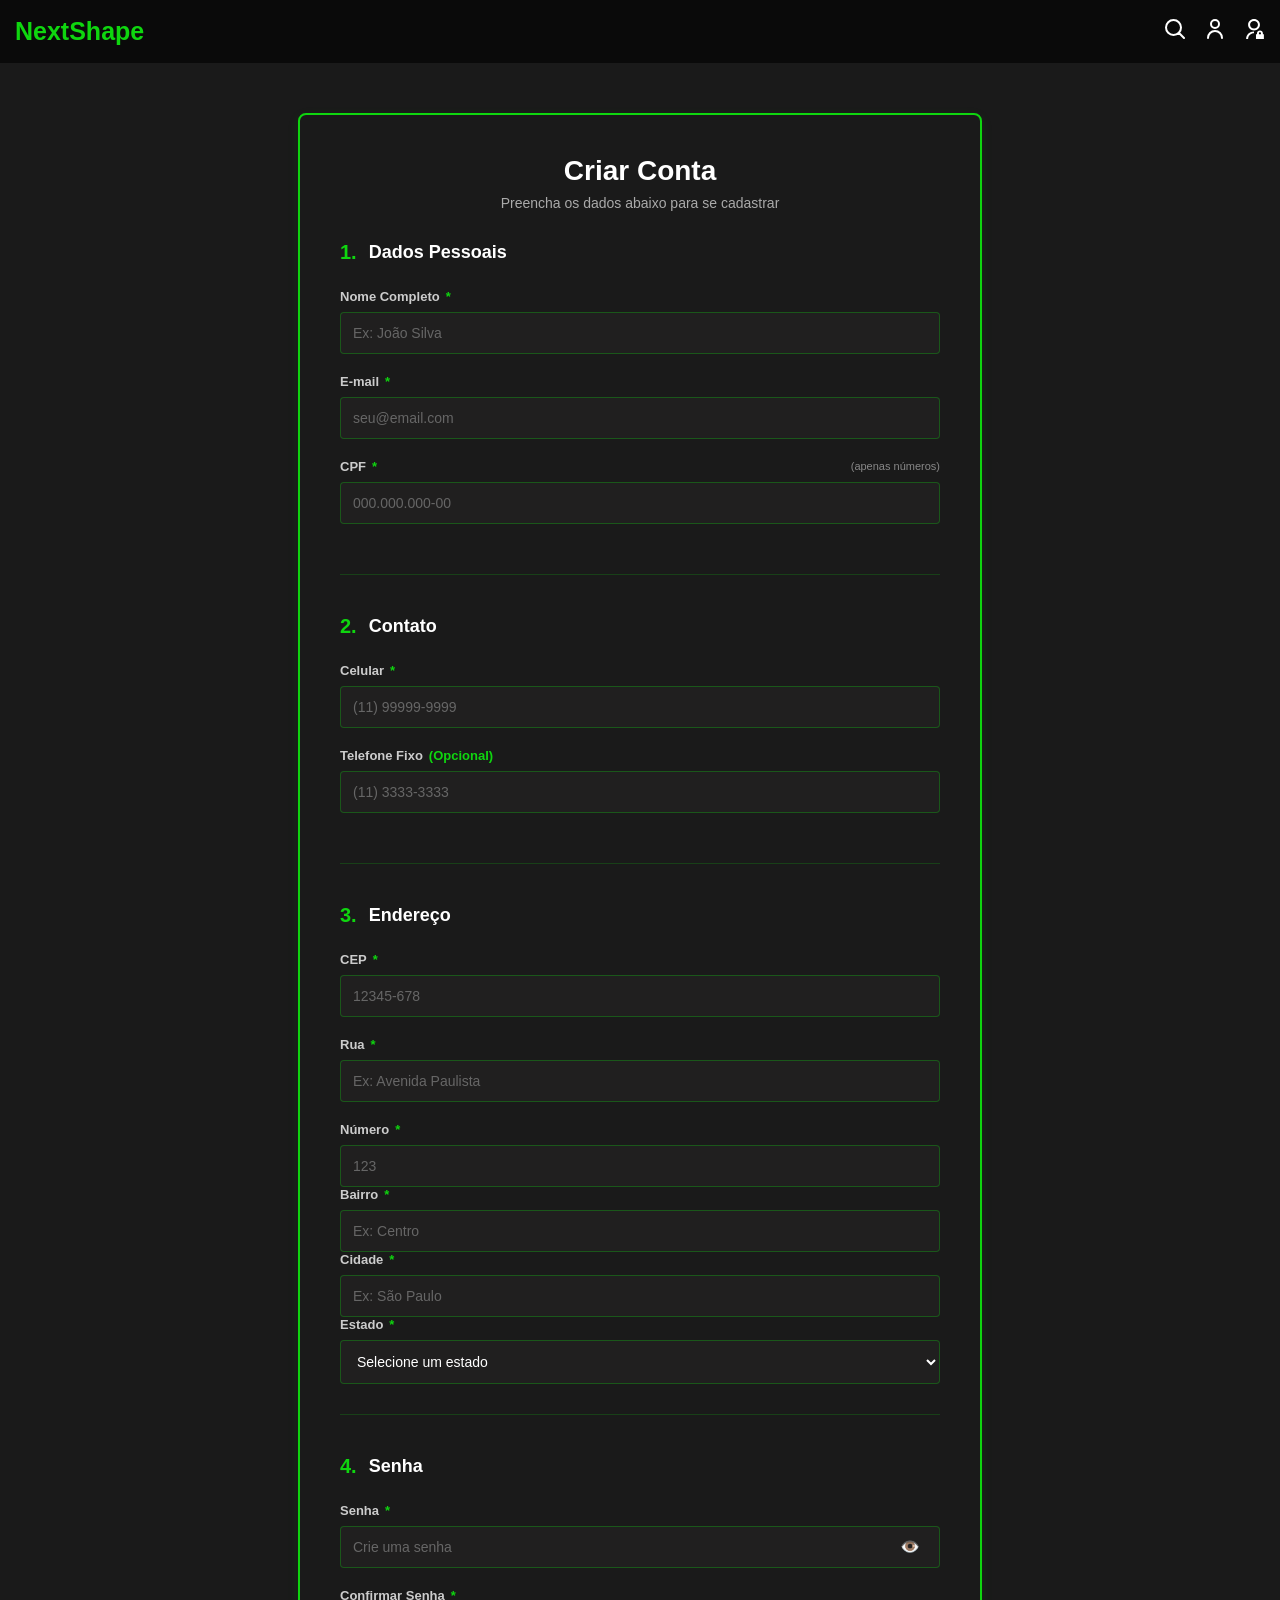
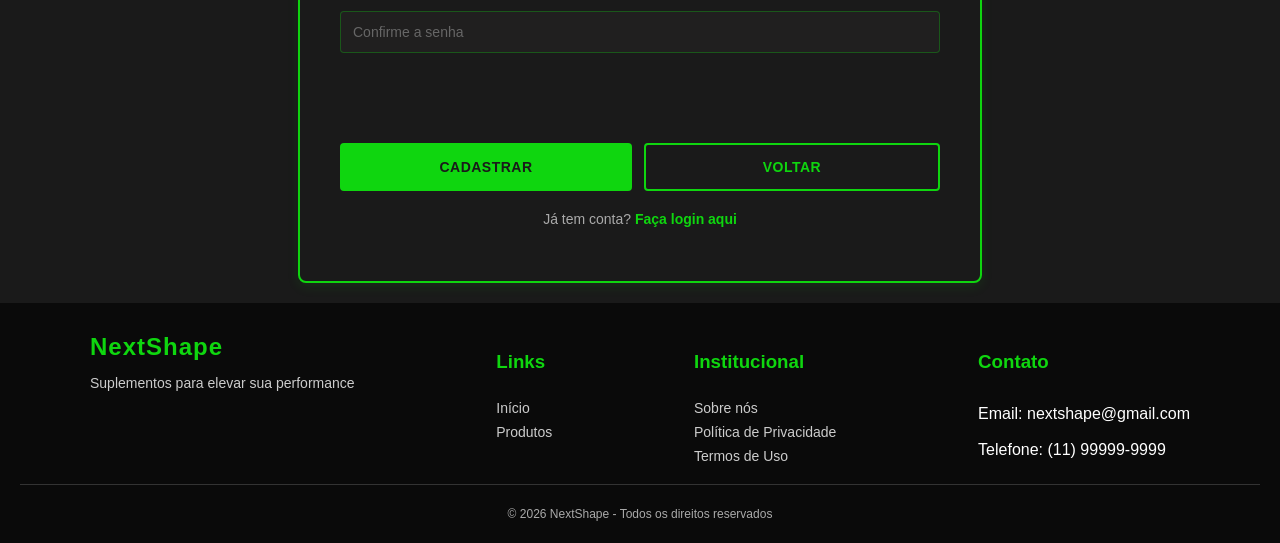
==== commit 51ba0a25: "Adicionando melhorias no Rodapé" ====
--- a/Cadastro.html
+++ b/Cadastro.html
@@ -1,229 +1,358 @@
-<!DOCTYPE html>
+<!doctype html>
 <html lang="pt-BR">
-
-<head>
-    <meta charset="UTF-8">
-    <meta name="viewport" content="width=device-width, initial-scale=1.0">
-    <link rel="stylesheet" href="Style.index.css">
-    <link rel="stylesheet" href="Style.cadastro.css">
-    <link href="Style.index.css">
+  <head>
+    <meta charset="UTF-8" />
+    <meta name="viewport" content="width=device-width, initial-scale=1.0" />
+    <link rel="stylesheet" href="Style.index.css" />
+    <link rel="stylesheet" href="Style.cadastro.css" />
+    <link href="Style.index.css" />
     <script src="Script.cadastro.js" defer></script>
+    <script src="Script.footer.js" defer></script>
     <title>Cadastro - NextShape</title>
-</head>
-
-<body>
+  </head>
+
+  <body>
     <header>
-        <div class="header-logo">
-            <a href="Index.html">
-                <h1>NextShape</h1>
-            </a>
+      <div class="header-logo">
+        <a href="Index.html">
+          <h1>NextShape</h1>
+        </a>
+      </div>
+      <div class="header-icons">
+        <a href="#"
+          ><img class="icon" src="assets/icons/search.svg" alt="Pesquisar"
+        /></a>
+        <a href="Login.html"
+          ><img class="icon" src="assets/icons/user.svg" alt="Login"
+        /></a>
+        <a href="#"
+          ><img class="icon" src="assets/icons/admin.svg" alt="Admin"
+        /></a>
+      </div>
+    </header>
+
+    <main class="area-cadastro">
+      <div class="container-cadastro">
+        <h2 class="titulo-cadastro">Criar Conta</h2>
+        <p class="subtitulo-cadastro">
+          Preencha os dados abaixo para se cadastrar
+        </p>
+
+        <form id="formCadastro">
+          <!-- Dados Pessoais -->
+          <section class="secao-cadastro">
+            <div class="header-secao">
+              <h3 class="numero-secao">1.</h3>
+              <h3 class="titulo-secao">Dados Pessoais</h3>
+            </div>
+
+            <div class="grupo-input">
+              <label class="label-input">
+                Nome Completo <span class="obrigatorio">*</span>
+              </label>
+              <input
+                type="text"
+                id="nome"
+                class="input-cadastro"
+                placeholder="Ex: João Silva"
+                required
+              />
+            </div>
+
+            <div class="grupo-input">
+              <label class="label-input">
+                E-mail <span class="obrigatorio">*</span>
+              </label>
+              <input
+                type="email"
+                id="email"
+                class="input-cadastro"
+                placeholder="seu@email.com"
+                required
+              />
+            </div>
+
+            <div class="grupo-input">
+              <label class="label-input">
+                CPF <span class="obrigatorio">*</span>
+                <span class="hint">(apenas números)</span>
+              </label>
+              <input
+                type="text"
+                id="cpf"
+                class="input-cadastro"
+                placeholder="000.000.000-00"
+                required
+              />
+            </div>
+          </section>
+
+          <!-- Contato -->
+          <section class="secao-cadastro">
+            <div class="header-secao">
+              <h3 class="numero-secao">2.</h3>
+              <h3 class="titulo-secao">Contato</h3>
+            </div>
+
+            <div class="grupo-input">
+              <label class="label-input">
+                Celular <span class="obrigatorio">*</span>
+              </label>
+              <input
+                type="text"
+                id="telefoneCelular"
+                class="input-cadastro"
+                placeholder="(11) 99999-9999"
+                required
+              />
+            </div>
+
+            <div class="grupo-input">
+              <label class="label-input">
+                Telefone Fixo <span class="obrigatorio">(Opcional)</span>
+              </label>
+              <input
+                type="text"
+                id="telefoneFixo"
+                class="input-cadastro"
+                placeholder="(11) 3333-3333"
+              />
+            </div>
+          </section>
+
+          <!-- Endereço -->
+          <section class="secao-cadastro">
+            <div class="header-secao">
+              <h3 class="numero-secao">3.</h3>
+              <h3 class="titulo-secao">Endereço</h3>
+            </div>
+
+            <div class="grupo-input">
+              <label class="label-input">
+                CEP <span class="obrigatorio">*</span>
+              </label>
+              <input
+                type="text"
+                id="cep"
+                class="input-cadastro"
+                placeholder="12345-678"
+                required
+              />
+            </div>
+
+            <div class="grupo-input">
+              <label class="label-input">
+                Rua <span class="obrigatorio">*</span>
+              </label>
+              <input
+                type="text"
+                id="rua"
+                class="input-cadastro"
+                placeholder="Ex: Avenida Paulista"
+                required
+              />
+            </div>
+
+            <div class="grupo-duplo">
+              <div class="meio-grupo">
+                <label class="label-input">
+                  Número <span class="obrigatorio">*</span>
+                </label>
+                <input
+                  type="text"
+                  id="numero"
+                  class="input-cadastro"
+                  placeholder="123"
+                  required
+                />
+              </div>
+              <div class="meio-grupo">
+                <label class="label-input">
+                  Bairro <span class="obrigatorio">*</span>
+                </label>
+                <input
+                  type="text"
+                  id="bairro"
+                  class="input-cadastro"
+                  placeholder="Ex: Centro"
+                  required
+                />
+              </div>
+            </div>
+
+            <div class="grupo-duplo">
+              <div class="meio-grupo">
+                <label class="label-input">
+                  Cidade <span class="obrigatorio">*</span>
+                </label>
+                <input
+                  type="text"
+                  id="cidade"
+                  class="input-cadastro"
+                  placeholder="Ex: São Paulo"
+                  required
+                />
+              </div>
+              <div class="meio-grupo">
+                <label class="label-input">
+                  Estado <span class="obrigatorio">*</span>
+                </label>
+                <select id="estado" class="input-cadastro" required>
+                  <option value="">Selecione um estado</option>
+                  <option value="SP">São Paulo</option>
+                  <option value="RJ">Rio de Janeiro</option>
+                  <option value="MG">Minas Gerais</option>
+                  <option value="BA">Bahia</option>
+                  <option value="RS">Rio Grande do Sul</option>
+                  <option value="PR">Paraná</option>
+                  <option value="PE">Pernambuco</option>
+                  <option value="CE">Ceará</option>
+                  <option value="PA">Pará</option>
+                  <option value="SC">Santa Catarina</option>
+                </select>
+              </div>
+            </div>
+          </section>
+
+          <!-- Senha -->
+          <section class="secao-cadastro">
+            <div class="header-secao">
+              <h3 class="numero-secao">4.</h3>
+              <h3 class="titulo-secao">Senha</h3>
+            </div>
+
+            <div class="grupo-input">
+              <label class="label-input">
+                Senha <span class="obrigatorio">*</span>
+              </label>
+              <div class="container-input-senha">
+                <input
+                  type="password"
+                  id="senha"
+                  class="input-cadastro"
+                  placeholder="Crie uma senha"
+                  required
+                />
+                <button
+                  type="button"
+                  class="btn-mostrar-senha"
+                  id="btnMostrarSenha"
+                >
+                  👁️
+                </button>
+              </div>
+            </div>
+
+            <div class="grupo-input">
+              <label class="label-input">
+                Confirmar Senha <span class="obrigatorio">*</span>
+              </label>
+              <input
+                type="password"
+                id="confirmaSenha"
+                class="input-cadastro"
+                placeholder="Confirme a senha"
+                required
+              />
+            </div>
+          </section>
+
+          <!-- Mensagem de alerta -->
+          <p id="mensagemAlerta" class="mensagem-alerta mensagem-oculta"></p>
+
+          <!-- Botões -->
+          <div class="grupo-botoes">
+            <button type="submit" class="botao botao-cadastrar">
+              Cadastrar
+            </button>
+            <button type="button" id="btnVoltar" class="botao botao-voltar">
+              Voltar
+            </button>
+          </div>
+        </form>
+
+        <p class="texto-login">
+          Já tem conta?
+          <a href="Login.html" class="link-login">Faça login aqui</a>
+        </p>
+      </div>
+    </main>
+
+    <!-- Código HTML Rodapé realizado por Eduardo Alcantara -->
+    <footer class="footer">
+      <div class="footer-container">
+        <div class="footer-logo">
+          <h2>NextShape</h2>
+          <p>Suplementos para elevar sua performance</p>
         </div>
-        <div class="header-icons">
-            <a href="#"><img class="icon" src="assets/icons/search.svg" alt="Pesquisar"></a>
-            <a href="Login.html"><img class="icon" src="assets/icons/user.svg" alt="Login"></a>
-            <a href="#"><img class="icon" src="assets/icons/admin.svg" alt="Admin"></a>
+
+        <div class="footer-links">
+          <h3>Links</h3>
+
+          <a href="Index.html#topo">Início</a>
+          <a href="Index.html#produtos">Produtos</a>
         </div>
-    </header>
-
-    <main class="area-cadastro">
-        <div class="container-cadastro">
-            <h2 class="titulo-cadastro">Criar Conta</h2>
-            <p class="subtitulo-cadastro">Preencha os dados abaixo para se cadastrar</p>
-
-            <form id="formCadastro">
-                <!-- Dados Pessoais -->
-                <section class="secao-cadastro">
-                    <div class="header-secao">
-                        <h3 class="numero-secao">1.</h3>
-                        <h3 class="titulo-secao">Dados Pessoais</h3>
-                    </div>
-
-                    <div class="grupo-input">
-                        <label class="label-input">
-                            Nome Completo <span class="obrigatorio">*</span>
-                        </label>
-                        <input type="text" id="nome" class="input-cadastro" placeholder="Ex: João Silva" required>
-                    </div>
-
-                    <div class="grupo-input">
-                        <label class="label-input">
-                            E-mail <span class="obrigatorio">*</span>
-                        </label>
-                        <input type="email" id="email" class="input-cadastro" placeholder="seu@email.com" required>
-                    </div>
-
-                    <div class="grupo-input">
-                        <label class="label-input">
-                            CPF <span class="obrigatorio">*</span>
-                            <span class="hint">(apenas números)</span>
-                        </label>
-                        <input type="text" id="cpf" class="input-cadastro" placeholder="000.000.000-00" required>
-                    </div>
-                </section>
-
-                <!-- Contato -->
-                <section class="secao-cadastro">
-                    <div class="header-secao">
-                        <h3 class="numero-secao">2.</h3>
-                        <h3 class="titulo-secao">Contato</h3>
-                    </div>
-
-                    <div class="grupo-input">
-                        <label class="label-input">
-                            Celular <span class="obrigatorio">*</span>
-                        </label>
-                        <input type="text" id="telefoneCelular" class="input-cadastro" placeholder="(11) 99999-9999" required>
-                    </div>
-
-                    <div class="grupo-input">
-                        <label class="label-input">
-                            Telefone Fixo <span class="obrigatorio">(Opcional)</span>
-                        </label>
-                        <input type="text" id="telefoneFixo" class="input-cadastro" placeholder="(11) 3333-3333">
-                    </div>
-                </section>
-
-                <!-- Endereço -->
-                <section class="secao-cadastro">
-                    <div class="header-secao">
-                        <h3 class="numero-secao">3.</h3>
-                        <h3 class="titulo-secao">Endereço</h3>
-                    </div>
-
-                    <div class="grupo-input">
-                        <label class="label-input">
-                            CEP <span class="obrigatorio">*</span>
-                        </label>
-                        <input type="text" id="cep" class="input-cadastro" placeholder="12345-678" required>
-                    </div>
-
-                    <div class="grupo-input">
-                        <label class="label-input">
-                            Rua <span class="obrigatorio">*</span>
-                        </label>
-                        <input type="text" id="rua" class="input-cadastro" placeholder="Ex: Avenida Paulista" required>
-                    </div>
-
-                    <div class="grupo-duplo">
-                        <div class="meio-grupo">
-                            <label class="label-input">
-                                Número <span class="obrigatorio">*</span>
-                            </label>
-                            <input type="text" id="numero" class="input-cadastro" placeholder="123" required>
-                        </div>
-                        <div class="meio-grupo">
-                            <label class="label-input">
-                                Bairro <span class="obrigatorio">*</span>
-                            </label>
-                            <input type="text" id="bairro" class="input-cadastro" placeholder="Ex: Centro" required>
-                        </div>
-                    </div>
-
-                    <div class="grupo-duplo">
-                        <div class="meio-grupo">
-                            <label class="label-input">
-                                Cidade <span class="obrigatorio">*</span>
-                            </label>
-                            <input type="text" id="cidade" class="input-cadastro" placeholder="Ex: São Paulo" required>
-                        </div>
-                        <div class="meio-grupo">
-                            <label class="label-input">
-                                Estado <span class="obrigatorio">*</span>
-                            </label>
-                            <select id="estado" class="input-cadastro" required>
-                                <option value="">Selecione um estado</option>
-                                <option value="SP">São Paulo</option>
-                                <option value="RJ">Rio de Janeiro</option>
-                                <option value="MG">Minas Gerais</option>
-                                <option value="BA">Bahia</option>
-                                <option value="RS">Rio Grande do Sul</option>
-                                <option value="PR">Paraná</option>
-                                <option value="PE">Pernambuco</option>
-                                <option value="CE">Ceará</option>
-                                <option value="PA">Pará</option>
-                                <option value="SC">Santa Catarina</option>
-                            </select>
-                        </div>
-                    </div>
-                </section>
-
-                <!-- Senha -->
-                <section class="secao-cadastro">
-                    <div class="header-secao">
-                        <h3 class="numero-secao">4.</h3>
-                        <h3 class="titulo-secao">Senha</h3>
-                    </div>
-
-                    <div class="grupo-input">
-                        <label class="label-input">
-                            Senha <span class="obrigatorio">*</span>
-                        </label>
-                        <div class="container-input-senha">
-                            <input type="password" id="senha" class="input-cadastro" placeholder="Crie uma senha" required>
-                            <button type="button" class="btn-mostrar-senha" id="btnMostrarSenha">
-                                👁️
-                            </button>
-                        </div>
-                    </div>
-
-                    <div class="grupo-input">
-                        <label class="label-input">
-                            Confirmar Senha <span class="obrigatorio">*</span>
-                        </label>
-                        <input type="password" id="confirmaSenha" class="input-cadastro" placeholder="Confirme a senha" required>
-                    </div>
-                </section>
-
-                <!-- Mensagem de alerta -->
-                <p id="mensagemAlerta" class="mensagem-alerta mensagem-oculta"></p>
-
-                <!-- Botões -->
-                <div class="grupo-botoes">
-                    <button type="submit" class="botao botao-cadastrar">Cadastrar</button>
-                    <button type="button" id="btnVoltar" class="botao botao-voltar">Voltar</button>
-                </div>
-            </form>
-
-            <p class="texto-login">
-                Já tem conta? <a href="Login.html" class="link-login">Faça login aqui</a>
-            </p>
+
+        <div class="footer-info">
+          <h3>Institucional</h3>
+
+          <a href="#" id="abrir-sobre"> Sobre nós </a>
+          <a href="#" id="abrir-politica"> Política de Privacidade </a>
+          <a href="#" id="abrir-termos"> Termos de Uso </a>
         </div>
-    </main>
-
-    <!-- Rodapé realizado por Eduardo Alcantara -->
-    <footer class="footer">
-        <div class="footer-container">
-
-            <div class="footer-logo">
-                <h2>NextShape</h2>
-                <p>Suplementos para elevar sua performance</p>
-            </div>
-
-            <div class="footer-links">
-                <h3>Links</h3>
-                <a href="Index.html#topo">Início</a>
-                <a href="Index.html#produtos">Produtos</a>
-            </div>
-
-            <div class="footer-info">
-                <h3>Institucional</h3>
-                <a href="#">Sobre nós</a>
-                <a href="#">Política de Privacidade</a>
-                <a href="#">Termos de Uso</a>
-            </div>
-
-            <div class="footer-contact">
-                <h3>Contato</h3>
-                <p>Email: nextshape@gmail.com</p>
-                <p>Telefone: (11) 99999-9999</p>
-            </div>
-
+
+        <div class="footer-contact">
+          <h3>Contato</h3>
+
+          <p>Email: nextshape@gmail.com</p>
+          <p>Telefone: (11) 99999-9999</p>
         </div>
-
-        <div class="footer-bottom">
-            <p>© 2026 NextShape - Todos os direitos reservados</p>
-        </div>
+      </div>
+
+      <div class="footer-bottom">
+        <p>© 2026 NextShape - Todos os direitos reservados</p>
+      </div>
     </footer>
-</body>
-
-</html>+
+    <div id="modal-sobre" class="modal">
+      <div class="modal-content">
+        <span class="fechar">&times;</span>
+
+        <h2>Sobre Nós</h2>
+
+        <p>
+          A NextShape é uma empresa criada por seis estudantes do Centro
+          Universitário Senac - Santo Amaro. Empresa focada em suplementos para
+          atletas, praticantes de academia e pessoas que desejam melhorar sua
+          performance e qualidade de vida.
+        </p>
+      </div>
+    </div>
+
+    <div id="modal-politica" class="modal">
+      <div class="modal-content">
+        <span class="fechar">&times;</span>
+
+        <h2>Política de Privacidade</h2>
+
+        <p>
+          A NextShape respeita a privacidade dos usuários e protege as
+          informações compartilhadas durante a navegação.
+        </p>
+      </div>
+    </div>
+
+    <div id="modal-termos" class="modal">
+      <div class="modal-content">
+        <span class="fechar">&times;</span>
+
+        <h2>Termos de Uso</h2>
+
+        <p>
+          Ao utilizar a plataforma NextShape, o usuário concorda com as
+          condições de uso e navegação estabelecidas pelo site.
+        </p>
+      </div>
+    </div>
+  </body>
+</html>
--- a/Style.index.css
+++ b/Style.index.css
@@ -1,528 +1,565 @@
 body {
-    margin: 0;
-    font-family: Arial, sans-serif;
-    background-color: #1a1a1a;
+  margin: 0;
+  font-family: Arial, sans-serif;
+  background-color: #1a1a1a;
 }
 
 header {
-    display: flex;
-    justify-content: space-between;
-    align-items: center;
-    background-color: #0a0a0a;
-    position: relative;
+  display: flex;
+  justify-content: space-between;
+  align-items: center;
+  background-color: #0a0a0a;
+  position: relative;
 }
 
 .header-logo h1 {
-    color: rgb(15, 214, 15);
-    text-decoration: none;
-    font-size: 25px;
-    font-weight: bold;
-    padding-left: 15px;
+  color: rgb(15, 214, 15);
+  text-decoration: none;
+  font-size: 25px;
+  font-weight: bold;
+  padding-left: 15px;
 }
 
 .header-logo a {
-    text-decoration: none;
+  text-decoration: none;
 }
 
 .icon {
-    width: 20px;
-    height: 20px;
-    cursor: pointer;
+  width: 20px;
+  height: 20px;
+  cursor: pointer;
 }
 
 .header-icons {
-    display: flex;
-    gap: 20px;
-    padding-right: 15px;
+  display: flex;
+  gap: 20px;
+  padding-right: 15px;
 }
 
 .button {
-    background-color: rgb(15, 214, 15);
-    color: white;
-    padding: 10px;
-    text-decoration: none;
-    border-radius: 20px;
-    cursor: pointer;
-    display: inline-block;
-    margin-top: 10px;
+  background-color: rgb(15, 214, 15);
+  color: white;
+  padding: 10px;
+  text-decoration: none;
+  border-radius: 20px;
+  cursor: pointer;
+  display: inline-block;
+  margin-top: 10px;
 }
 
 .button:hover {
-    background-color: rgb(10, 180, 10);
+  background-color: rgb(10, 180, 10);
 }
 
 /* Carrinho lateral */
 
 .carrinho-overlay {
-    display: none;
-    position: fixed;
-    top: 0;
-    left: 0;
-    width: 100%;
-    height: 100%;
-    background-color: rgba(0, 0, 0, 0.5);
-    z-index: 999;
+  display: none;
+  position: fixed;
+  top: 0;
+  left: 0;
+  width: 100%;
+  height: 100%;
+  background-color: rgba(0, 0, 0, 0.5);
+  z-index: 999;
 }
 
 .carrinho-overlay.ativo {
-    display: block;
+  display: block;
 }
 
 .carrinho-lateral {
-    display: none;
-    position: fixed;
-    top: 0;
-    right: 0;
-    width: 400px;
-    height: 100vh;
-    background-color: #201f1f;
-    box-shadow: -2px 0 10px rgba(0, 0, 0, 0.5);
-    z-index: 1000;
-    flex-direction: column;
+  display: none;
+  position: fixed;
+  top: 0;
+  right: 0;
+  width: 400px;
+  height: 100vh;
+  background-color: #201f1f;
+  box-shadow: -2px 0 10px rgba(0, 0, 0, 0.5);
+  z-index: 1000;
+  flex-direction: column;
 }
 
 .carrinho-lateral.ativo {
-    display: flex;
-    animation: slideIn 0.3s ease-out;
+  display: flex;
+  animation: slideIn 0.3s ease-out;
 }
 
 @keyframes slideIn {
-    from {
-        transform: translateX(100%);
-    }
-    to {
-        transform: translateX(0);
-    }
+  from {
+    transform: translateX(100%);
+  }
+  to {
+    transform: translateX(0);
+  }
 }
 
 .carrinho-header {
-    display: flex;
-    justify-content: space-between;
-    align-items: center;
-    padding: 20px;
-    border-bottom: 2px solid rgba(15, 214, 15, 0.3);
+  display: flex;
+  justify-content: space-between;
+  align-items: center;
+  padding: 20px;
+  border-bottom: 2px solid rgba(15, 214, 15, 0.3);
 }
 
 .carrinho-header h2 {
-    color: white;
-    margin: 0;
-    font-size: 22px;
+  color: white;
+  margin: 0;
+  font-size: 22px;
 }
 
 .btn-fechar {
-    background: none;
-    border: none;
-    color: white;
-    font-size: 28px;
-    cursor: pointer;
-    padding: 0;
-    width: 30px;
-    height: 30px;
+  background: none;
+  border: none;
+  color: white;
+  font-size: 28px;
+  cursor: pointer;
+  padding: 0;
+  width: 30px;
+  height: 30px;
 }
 
 .btn-fechar:hover {
-    color: rgb(15, 214, 15);
+  color: rgb(15, 214, 15);
 }
 
 .carrinho-itens {
-    flex: 1;
-    overflow-y: auto;
-    padding: 20px;
+  flex: 1;
+  overflow-y: auto;
+  padding: 20px;
 }
 
 .carrinho-vazio {
-    color: #999;
-    text-align: center;
-    padding: 40px 20px;
-    font-style: italic;
+  color: #999;
+  text-align: center;
+  padding: 40px 20px;
+  font-style: italic;
 }
 
 .item-carrinho {
-    display: flex;
-    justify-content: space-between;
-    align-items: center;
-    padding: 15px;
-    background-color: #1a1a1a;
-    border-radius: 8px;
-    margin-bottom: 12px;
-    border-left: 3px solid rgb(15, 214, 15);
+  display: flex;
+  justify-content: space-between;
+  align-items: center;
+  padding: 15px;
+  background-color: #1a1a1a;
+  border-radius: 8px;
+  margin-bottom: 12px;
+  border-left: 3px solid rgb(15, 214, 15);
 }
 
 .item-info h4 {
-    color: white;
-    margin: 0 0 5px 0;
-    font-size: 14px;
+  color: white;
+  margin: 0 0 5px 0;
+  font-size: 14px;
 }
 
 .item-info p {
-    color: rgb(15, 214, 15);
-    margin: 0;
-    font-weight: bold;
-    font-size: 14px;
+  color: rgb(15, 214, 15);
+  margin: 0;
+  font-weight: bold;
+  font-size: 14px;
 }
 
 .item-quantidade {
-    display: flex;
-    align-items: center;
-    gap: 8px;
+  display: flex;
+  align-items: center;
+  gap: 8px;
 }
 
 .btn-quantidade {
-    background-color: rgba(15, 214, 15, 0.2);
-    border: 1px solid rgb(15, 214, 15);
-    color: white;
-    width: 24px;
-    height: 24px;
-    border-radius: 4px;
-    cursor: pointer;
-    font-size: 12px;
-    transition: all 0.3s ease;
+  background-color: rgba(15, 214, 15, 0.2);
+  border: 1px solid rgb(15, 214, 15);
+  color: white;
+  width: 24px;
+  height: 24px;
+  border-radius: 4px;
+  cursor: pointer;
+  font-size: 12px;
+  transition: all 0.3s ease;
 }
 
 .btn-quantidade:hover {
-    background-color: rgb(15, 214, 15);
-    color: #1a1a1a;
+  background-color: rgb(15, 214, 15);
+  color: #1a1a1a;
 }
 
 .quantidade-valor {
-    color: white;
-    font-weight: bold;
-    width: 20px;
-    text-align: center;
-    font-size: 14px;
+  color: white;
+  font-weight: bold;
+  width: 20px;
+  text-align: center;
+  font-size: 14px;
 }
 
 .btn-remover {
-    background: none;
-    border: none;
-    color: #ff4d4d;
-    cursor: pointer;
-    font-size: 18px;
-    padding: 0;
-    width: 24px;
-    height: 24px;
-    display: flex;
-    align-items: center;
-    justify-content: center;
+  background: none;
+  border: none;
+  color: #ff4d4d;
+  cursor: pointer;
+  font-size: 18px;
+  padding: 0;
+  width: 24px;
+  height: 24px;
+  display: flex;
+  align-items: center;
+  justify-content: center;
 }
 
 .btn-remover:hover {
-    color: #ff0000;
+  color: #ff0000;
 }
 
 .carrinho-footer {
-    padding: 20px;
-    border-top: 2px solid rgba(15, 214, 15, 0.3);
-    background-color: #1a1a1a;
+  padding: 20px;
+  border-top: 2px solid rgba(15, 214, 15, 0.3);
+  background-color: #1a1a1a;
 }
 
 .carrinho-total {
-    display: flex;
-    justify-content: space-between;
-    align-items: center;
-    color: white;
-    margin-bottom: 15px;
-    font-size: 18px;
+  display: flex;
+  justify-content: space-between;
+  align-items: center;
+  color: white;
+  margin-bottom: 15px;
+  font-size: 18px;
 }
 
 .carrinho-total span {
-    color: rgb(15, 214, 15);
-    font-weight: bold;
+  color: rgb(15, 214, 15);
+  font-weight: bold;
 }
 
 .btn-finalizar {
-    width: 100%;
-    padding: 14px;
-    background-color: rgb(15, 214, 15);
-    color: #1a1a1a;
-    border: none;
-    border-radius: 8px;
-    font-weight: bold;
-    font-size: 16px;
-    cursor: pointer;
-    transition: all 0.3s ease;
+  width: 100%;
+  padding: 14px;
+  background-color: rgb(15, 214, 15);
+  color: #1a1a1a;
+  border: none;
+  border-radius: 8px;
+  font-weight: bold;
+  font-size: 16px;
+  cursor: pointer;
+  transition: all 0.3s ease;
 }
 
 .btn-finalizar:hover {
-    background-color: rgb(10, 180, 10);
-    box-shadow: 0 4px 12px rgba(15, 214, 15, 0.3);
+  background-color: rgb(10, 180, 10);
+  box-shadow: 0 4px 12px rgba(15, 214, 15, 0.3);
 }
 
 /* Hero */
 
 .hero {
-    background-size: cover;
-    background-position: center;
-    height: 50vh;
-    display: flex;
-    align-items: center;
-    position: relative;
+  background-size: cover;
+  background-position: center;
+  height: 50vh;
+  display: flex;
+  align-items: center;
+  position: relative;
 }
 
 .hero-content {
-    padding-left: 15px;
-    color: white;
-    max-width: 250px;
+  padding-left: 15px;
+  color: white;
+  max-width: 250px;
 }
 
 .hero-content h2 {
-    font-size: 40px;
-    margin-bottom: 10px;
+  font-size: 40px;
+  margin-bottom: 10px;
 }
 
 .hero-content p {
-    font-size: 20px;
-    margin-bottom: 20px;
+  font-size: 20px;
+  margin-bottom: 20px;
 }
 
 .highlight-performance {
-    color: rgb(15, 214, 15);
+  color: rgb(15, 214, 15);
 }
 
 .hero-dot {
-    position: absolute;
-    bottom: 20px;
-    left: 50%;
-    transform: translateX(-50%);
-    display: flex;
-    gap: 10px;
+  position: absolute;
+  bottom: 20px;
+  left: 50%;
+  transform: translateX(-50%);
+  display: flex;
+  gap: 10px;
 }
 
 .dot {
-    width: 12px;
-    height: 12px;
-    background-color: grey;
-    border-radius: 50%;
-    opacity: 0.5;
-    cursor: pointer;
+  width: 12px;
+  height: 12px;
+  background-color: grey;
+  border-radius: 50%;
+  opacity: 0.5;
+  cursor: pointer;
 }
 
 .categories {
-    display: flex;
-    justify-content: center;
-    gap: 30px;
-    padding: 20px 0;
+  display: flex;
+  justify-content: center;
+  gap: 30px;
+  padding: 20px 0;
 }
 
 .categories a {
-    background-color: #333;
-    color: white;
-    text-decoration: none;
-    font-size: 25px;
-    padding: 15px 20px;
-    border-radius: 20px;
-    transition: background-color 0.3s ease;
-    cursor: pointer;
-    max-width: 200px;
-    font-weight: bold;
+  background-color: #333;
+  color: white;
+  text-decoration: none;
+  font-size: 25px;
+  padding: 15px 20px;
+  border-radius: 20px;
+  transition: background-color 0.3s ease;
+  cursor: pointer;
+  max-width: 200px;
+  font-weight: bold;
 }
 
 .categories a:hover {
-    background-color: rgb(75, 75, 75);
-}
-
-
+  background-color: rgb(75, 75, 75);
+}
 
 /* Css da sessão produtos da página inicial */
 
 .produtos {
-    padding: 40px 20px;
+  padding: 40px 20px;
 }
 
 .produtos-titulo {
-    color: white;
-    text-align: center;
-    font-size: 28px;
-    margin-bottom: 30px;
-    letter-spacing: 1px;
+  color: white;
+  text-align: center;
+  font-size: 28px;
+  margin-bottom: 30px;
+  letter-spacing: 1px;
 }
 
 .grade-produtos {
-    display: grid;
-    grid-template-columns: repeat(3, 1fr);
-    gap: 24px;
-    max-width: 1100px;
-    margin: 0 auto;
+  display: grid;
+  grid-template-columns: repeat(3, 1fr);
+  gap: 24px;
+  max-width: 1100px;
+  margin: 0 auto;
 }
 
 .card {
- background-color: #1e1c1c;
-    border-radius: 12px;
-    overflow: hidden;
-    display: flex;
-    flex-direction: column;
-    transition: transform 0.2s ease, box-shadow 0.2s ease;
+  background-color: #1e1c1c;
+  border-radius: 12px;
+  overflow: hidden;
+  display: flex;
+  flex-direction: column;
+  transition:
+    transform 0.2s ease,
+    box-shadow 0.2s ease;
 }
 
 .card:hover {
-    transform: translateY(-6px);
-    box-shadow: 0 8px 24px rgba(15, 214, 15, 0.15);
+  transform: translateY(-6px);
+  box-shadow: 0 8px 24px rgba(15, 214, 15, 0.15);
 }
 
 .card img {
-    background-color: #201f1f;
-    width: 100%;
-    height: 400px;
-    object-fit: contain;
-    padding: 20px;
-    box-sizing: border-box;
-    transition: transform 0.3s ease;
+  background-color: #201f1f;
+  width: 100%;
+  height: 400px;
+  object-fit: contain;
+  padding: 20px;
+  box-sizing: border-box;
+  transition: transform 0.3s ease;
 }
 
 .card:hover img {
-    transform: scale(1.05);
+  transform: scale(1.05);
 }
 
 .card-info {
-    padding: 16px;
-    display: flex;
-    flex-direction: column;
-    gap: 10px;
-    flex-grow: 1;
+  padding: 16px;
+  display: flex;
+  flex-direction: column;
+  gap: 10px;
+  flex-grow: 1;
 }
 
 .card-info h3 {
-    color: white;
-    font-size: 16px;
-    margin: 0;
+  color: white;
+  font-size: 16px;
+  margin: 0;
 }
 
 .card-preco {
-    color: rgb(15, 214, 15);
-    font-size: 18px;
-    font-weight: bold;
+  color: rgb(15, 214, 15);
+  font-size: 18px;
+  font-weight: bold;
 }
 
 .card-info .button {
-    text-align: center;
-    margin-top: auto;
-    padding: 10px;
-    font-size: 14px;
-    font-weight: bold;
-}
-
-/* Css para o rodapé realizado por Eduardo Alcantara */
+  text-align: center;
+  margin-top: auto;
+  padding: 10px;
+  font-size: 14px;
+  font-weight: bold;
+}
+
+/* Código Css para o rodapé realizado por Eduardo Alcantara */
 .footer {
-    background-color: #0a0a0a;
-    color: white;
-    padding: 30px 20px 10px;
+  background-color: #0a0a0a;
+  color: white;
+  padding: 30px 20px 10px;
 }
 
 .footer-container {
-    display: flex;
-    justify-content: space-between;
-    flex-wrap: wrap;
-    gap: 30px;
-    max-width: 1100px;
-    margin: 0 auto;
+  display: flex;
+  justify-content: space-between;
+  align-items: flex-start;
+  flex-wrap: wrap;
+  gap: 30px;
+  max-width: 1100px;
+  margin: 0 auto;
+}
+
+.footer-contact p {
+  margin: 5px 0;
 }
 
 .footer-logo h2 {
-    color: rgb(15, 214, 15);
-    margin: 0;
-    letter-spacing: 1px;
+  color: rgb(15, 214, 15);
+  margin: 0;
+  letter-spacing: 1px;
 }
 
 .footer-logo p {
-    font-size: 14px;
-    color: #ccc;
+  font-size: 14px;
+  color: #ccc;
 }
 
 .footer-links,
 .footer-contact,
 .footer-info {
-    display: flex;
-    flex-direction: column;
-    gap: 8px;
+  display: flex;
+  flex-direction: column;
+  gap: 8px;
 }
 
 .footer-links h3,
 .footer-contact h3,
 .footer-info h3 {
-    color: rgb(15, 214, 15);
+  color: rgb(15, 214, 15);
 }
 
 .footer-links a,
 .footer-info a {
-    text-decoration: none;
-    color: #ccc;
-    font-size: 14px;
-    transition: 0.3s;
+  text-decoration: none;
+  color: #ccc;
+  font-size: 14px;
+  transition: 0.3s;
 }
 
 .footer-links a:hover,
 .footer-info a:hover {
-    color: rgb(15, 214, 15);
-    transform: translateX(5px);
+  color: rgb(15, 214, 15);
+  transform: translateX(5px);
 }
 
 .footer-bottom {
-    text-align: center;
-    margin-top: 20px;
-    border-top: 1px solid #333;
-    padding-top: 10px;
-    font-size: 12px;
-    color: #aaa;
+  text-align: center;
+  margin-top: 20px;
+  border-top: 1px solid #333;
+  padding-top: 10px;
+  font-size: 12px;
+  color: #aaa;
+}
+
+.modal {
+  display: none;
+  position: fixed;
+  top: 0;
+  left: 0;
+  width: 100%;
+  height: 100%;
+  background-color: rgba(0, 0, 0, 0.7);
+  justify-content: center;
+  align-items: center;
+}
+
+.modal-content {
+  background-color: #1a1a1a;
+  color: white;
+  width: 400px;
+  padding: 25px;
+  border-radius: 10px;
+  border: 2px solid rgb(15, 214, 15);
+  position: relative;
+}
+
+.modal-content h2 {
+  color: rgb(15, 214, 15);
+}
+
+.fechar {
+  position: absolute;
+  top: 10px;
+  right: 15px;
+  font-size: 25px;
+  cursor: pointer;
 }
 
 /* Essa função aqui ela ajusta alguns elementos dependendo da tela,
 então é legal a gente sempre pensar nela para uma melhor visibilidade
 nos celulares*/
 @media (max-width: 900px) {
-    .grade-produtos {
-        grid-template-columns: repeat(2, 1fr);
-    }
-
-    .carrinho-lateral {
-        width: 350px;
-    }
+  .grade-produtos {
+    grid-template-columns: repeat(2, 1fr);
+  }
+
+  .carrinho-lateral {
+    width: 350px;
+  }
 }
 
 @media (max-width: 768px) {
-    .hero-content {
-        padding-left: 20px;
-        max-width: 90%;
-    }
-
-    .hero-content h2 {
-        font-size: 30px;
-    }
-
-    .hero-content p {
-        font-size: 15px;
-    }
-
-    .categories {
-        flex-direction: column;
-        align-items: center;
-    }
-
-    .categories a {
-        width: 80%;
-        text-align: center;
-    }
-
-    .footer-container {
-        flex-direction: column;
-        text-align: center;
-        gap: 20px;
-    }
-
-    .carrinho-lateral {
-        width: 80vw;
-        max-width: 350px;
-    }
+  .hero-content {
+    padding-left: 20px;
+    max-width: 90%;
+  }
+
+  .hero-content h2 {
+    font-size: 30px;
+  }
+
+  .hero-content p {
+    font-size: 15px;
+  }
+
+  .categories {
+    flex-direction: column;
+    align-items: center;
+  }
+
+  .categories a {
+    width: 80%;
+    text-align: center;
+  }
+
+  .footer-container {
+    flex-direction: column;
+    text-align: center;
+    gap: 20px;
+  }
+
+  .carrinho-lateral {
+    width: 80vw;
+    max-width: 350px;
+  }
 }
 
 @media (max-width: 500px) {
-    .grade-produtos {
-        grid-template-columns: 1fr;
-    }
-
-    .carrinho-lateral {
-        width: 100vw;
-        max-width: none;
-    }
-}
-
-
+  .grade-produtos {
+    grid-template-columns: 1fr;
+  }
+
+  .carrinho-lateral {
+    width: 100vw;
+    max-width: none;
+  }
+}
--- a/Style.index.css
+++ b/Style.index.css
@@ -1,528 +1,565 @@
 body {
-    margin: 0;
-    font-family: Arial, sans-serif;
-    background-color: #1a1a1a;
+  margin: 0;
+  font-family: Arial, sans-serif;
+  background-color: #1a1a1a;
 }
 
 header {
-    display: flex;
-    justify-content: space-between;
-    align-items: center;
-    background-color: #0a0a0a;
-    position: relative;
+  display: flex;
+  justify-content: space-between;
+  align-items: center;
+  background-color: #0a0a0a;
+  position: relative;
 }
 
 .header-logo h1 {
-    color: rgb(15, 214, 15);
-    text-decoration: none;
-    font-size: 25px;
-    font-weight: bold;
-    padding-left: 15px;
+  color: rgb(15, 214, 15);
+  text-decoration: none;
+  font-size: 25px;
+  font-weight: bold;
+  padding-left: 15px;
 }
 
 .header-logo a {
-    text-decoration: none;
+  text-decoration: none;
 }
 
 .icon {
-    width: 20px;
-    height: 20px;
-    cursor: pointer;
+  width: 20px;
+  height: 20px;
+  cursor: pointer;
 }
 
 .header-icons {
-    display: flex;
-    gap: 20px;
-    padding-right: 15px;
+  display: flex;
+  gap: 20px;
+  padding-right: 15px;
 }
 
 .button {
-    background-color: rgb(15, 214, 15);
-    color: white;
-    padding: 10px;
-    text-decoration: none;
-    border-radius: 20px;
-    cursor: pointer;
-    display: inline-block;
-    margin-top: 10px;
+  background-color: rgb(15, 214, 15);
+  color: white;
+  padding: 10px;
+  text-decoration: none;
+  border-radius: 20px;
+  cursor: pointer;
+  display: inline-block;
+  margin-top: 10px;
 }
 
 .button:hover {
-    background-color: rgb(10, 180, 10);
+  background-color: rgb(10, 180, 10);
 }
 
 /* Carrinho lateral */
 
 .carrinho-overlay {
-    display: none;
-    position: fixed;
-    top: 0;
-    left: 0;
-    width: 100%;
-    height: 100%;
-    background-color: rgba(0, 0, 0, 0.5);
-    z-index: 999;
+  display: none;
+  position: fixed;
+  top: 0;
+  left: 0;
+  width: 100%;
+  height: 100%;
+  background-color: rgba(0, 0, 0, 0.5);
+  z-index: 999;
 }
 
 .carrinho-overlay.ativo {
-    display: block;
+  display: block;
 }
 
 .carrinho-lateral {
-    display: none;
-    position: fixed;
-    top: 0;
-    right: 0;
-    width: 400px;
-    height: 100vh;
-    background-color: #201f1f;
-    box-shadow: -2px 0 10px rgba(0, 0, 0, 0.5);
-    z-index: 1000;
-    flex-direction: column;
+  display: none;
+  position: fixed;
+  top: 0;
+  right: 0;
+  width: 400px;
+  height: 100vh;
+  background-color: #201f1f;
+  box-shadow: -2px 0 10px rgba(0, 0, 0, 0.5);
+  z-index: 1000;
+  flex-direction: column;
 }
 
 .carrinho-lateral.ativo {
-    display: flex;
-    animation: slideIn 0.3s ease-out;
+  display: flex;
+  animation: slideIn 0.3s ease-out;
 }
 
 @keyframes slideIn {
-    from {
-        transform: translateX(100%);
-    }
-    to {
-        transform: translateX(0);
-    }
+  from {
+    transform: translateX(100%);
+  }
+  to {
+    transform: translateX(0);
+  }
 }
 
 .carrinho-header {
-    display: flex;
-    justify-content: space-between;
-    align-items: center;
-    padding: 20px;
-    border-bottom: 2px solid rgba(15, 214, 15, 0.3);
+  display: flex;
+  justify-content: space-between;
+  align-items: center;
+  padding: 20px;
+  border-bottom: 2px solid rgba(15, 214, 15, 0.3);
 }
 
 .carrinho-header h2 {
-    color: white;
-    margin: 0;
-    font-size: 22px;
+  color: white;
+  margin: 0;
+  font-size: 22px;
 }
 
 .btn-fechar {
-    background: none;
-    border: none;
-    color: white;
-    font-size: 28px;
-    cursor: pointer;
-    padding: 0;
-    width: 30px;
-    height: 30px;
+  background: none;
+  border: none;
+  color: white;
+  font-size: 28px;
+  cursor: pointer;
+  padding: 0;
+  width: 30px;
+  height: 30px;
 }
 
 .btn-fechar:hover {
-    color: rgb(15, 214, 15);
+  color: rgb(15, 214, 15);
 }
 
 .carrinho-itens {
-    flex: 1;
-    overflow-y: auto;
-    padding: 20px;
+  flex: 1;
+  overflow-y: auto;
+  padding: 20px;
 }
 
 .carrinho-vazio {
-    color: #999;
-    text-align: center;
-    padding: 40px 20px;
-    font-style: italic;
+  color: #999;
+  text-align: center;
+  padding: 40px 20px;
+  font-style: italic;
 }
 
 .item-carrinho {
-    display: flex;
-    justify-content: space-between;
-    align-items: center;
-    padding: 15px;
-    background-color: #1a1a1a;
-    border-radius: 8px;
-    margin-bottom: 12px;
-    border-left: 3px solid rgb(15, 214, 15);
+  display: flex;
+  justify-content: space-between;
+  align-items: center;
+  padding: 15px;
+  background-color: #1a1a1a;
+  border-radius: 8px;
+  margin-bottom: 12px;
+  border-left: 3px solid rgb(15, 214, 15);
 }
 
 .item-info h4 {
-    color: white;
-    margin: 0 0 5px 0;
-    font-size: 14px;
+  color: white;
+  margin: 0 0 5px 0;
+  font-size: 14px;
 }
 
 .item-info p {
-    color: rgb(15, 214, 15);
-    margin: 0;
-    font-weight: bold;
-    font-size: 14px;
+  color: rgb(15, 214, 15);
+  margin: 0;
+  font-weight: bold;
+  font-size: 14px;
 }
 
 .item-quantidade {
-    display: flex;
-    align-items: center;
-    gap: 8px;
+  display: flex;
+  align-items: center;
+  gap: 8px;
 }
 
 .btn-quantidade {
-    background-color: rgba(15, 214, 15, 0.2);
-    border: 1px solid rgb(15, 214, 15);
-    color: white;
-    width: 24px;
-    height: 24px;
-    border-radius: 4px;
-    cursor: pointer;
-    font-size: 12px;
-    transition: all 0.3s ease;
+  background-color: rgba(15, 214, 15, 0.2);
+  border: 1px solid rgb(15, 214, 15);
+  color: white;
+  width: 24px;
+  height: 24px;
+  border-radius: 4px;
+  cursor: pointer;
+  font-size: 12px;
+  transition: all 0.3s ease;
 }
 
 .btn-quantidade:hover {
-    background-color: rgb(15, 214, 15);
-    color: #1a1a1a;
+  background-color: rgb(15, 214, 15);
+  color: #1a1a1a;
 }
 
 .quantidade-valor {
-    color: white;
-    font-weight: bold;
-    width: 20px;
-    text-align: center;
-    font-size: 14px;
+  color: white;
+  font-weight: bold;
+  width: 20px;
+  text-align: center;
+  font-size: 14px;
 }
 
 .btn-remover {
-    background: none;
-    border: none;
-    color: #ff4d4d;
-    cursor: pointer;
-    font-size: 18px;
-    padding: 0;
-    width: 24px;
-    height: 24px;
-    display: flex;
-    align-items: center;
-    justify-content: center;
+  background: none;
+  border: none;
+  color: #ff4d4d;
+  cursor: pointer;
+  font-size: 18px;
+  padding: 0;
+  width: 24px;
+  height: 24px;
+  display: flex;
+  align-items: center;
+  justify-content: center;
 }
 
 .btn-remover:hover {
-    color: #ff0000;
+  color: #ff0000;
 }
 
 .carrinho-footer {
-    padding: 20px;
-    border-top: 2px solid rgba(15, 214, 15, 0.3);
-    background-color: #1a1a1a;
+  padding: 20px;
+  border-top: 2px solid rgba(15, 214, 15, 0.3);
+  background-color: #1a1a1a;
 }
 
 .carrinho-total {
-    display: flex;
-    justify-content: space-between;
-    align-items: center;
-    color: white;
-    margin-bottom: 15px;
-    font-size: 18px;
+  display: flex;
+  justify-content: space-between;
+  align-items: center;
+  color: white;
+  margin-bottom: 15px;
+  font-size: 18px;
 }
 
 .carrinho-total span {
-    color: rgb(15, 214, 15);
-    font-weight: bold;
+  color: rgb(15, 214, 15);
+  font-weight: bold;
 }
 
 .btn-finalizar {
-    width: 100%;
-    padding: 14px;
-    background-color: rgb(15, 214, 15);
-    color: #1a1a1a;
-    border: none;
-    border-radius: 8px;
-    font-weight: bold;
-    font-size: 16px;
-    cursor: pointer;
-    transition: all 0.3s ease;
+  width: 100%;
+  padding: 14px;
+  background-color: rgb(15, 214, 15);
+  color: #1a1a1a;
+  border: none;
+  border-radius: 8px;
+  font-weight: bold;
+  font-size: 16px;
+  cursor: pointer;
+  transition: all 0.3s ease;
 }
 
 .btn-finalizar:hover {
-    background-color: rgb(10, 180, 10);
-    box-shadow: 0 4px 12px rgba(15, 214, 15, 0.3);
+  background-color: rgb(10, 180, 10);
+  box-shadow: 0 4px 12px rgba(15, 214, 15, 0.3);
 }
 
 /* Hero */
 
 .hero {
-    background-size: cover;
-    background-position: center;
-    height: 50vh;
-    display: flex;
-    align-items: center;
-    position: relative;
+  background-size: cover;
+  background-position: center;
+  height: 50vh;
+  display: flex;
+  align-items: center;
+  position: relative;
 }
 
 .hero-content {
-    padding-left: 15px;
-    color: white;
-    max-width: 250px;
+  padding-left: 15px;
+  color: white;
+  max-width: 250px;
 }
 
 .hero-content h2 {
-    font-size: 40px;
-    margin-bottom: 10px;
+  font-size: 40px;
+  margin-bottom: 10px;
 }
 
 .hero-content p {
-    font-size: 20px;
-    margin-bottom: 20px;
+  font-size: 20px;
+  margin-bottom: 20px;
 }
 
 .highlight-performance {
-    color: rgb(15, 214, 15);
+  color: rgb(15, 214, 15);
 }
 
 .hero-dot {
-    position: absolute;
-    bottom: 20px;
-    left: 50%;
-    transform: translateX(-50%);
-    display: flex;
-    gap: 10px;
+  position: absolute;
+  bottom: 20px;
+  left: 50%;
+  transform: translateX(-50%);
+  display: flex;
+  gap: 10px;
 }
 
 .dot {
-    width: 12px;
-    height: 12px;
-    background-color: grey;
-    border-radius: 50%;
-    opacity: 0.5;
-    cursor: pointer;
+  width: 12px;
+  height: 12px;
+  background-color: grey;
+  border-radius: 50%;
+  opacity: 0.5;
+  cursor: pointer;
 }
 
 .categories {
-    display: flex;
-    justify-content: center;
-    gap: 30px;
-    padding: 20px 0;
+  display: flex;
+  justify-content: center;
+  gap: 30px;
+  padding: 20px 0;
 }
 
 .categories a {
-    background-color: #333;
-    color: white;
-    text-decoration: none;
-    font-size: 25px;
-    padding: 15px 20px;
-    border-radius: 20px;
-    transition: background-color 0.3s ease;
-    cursor: pointer;
-    max-width: 200px;
-    font-weight: bold;
+  background-color: #333;
+  color: white;
+  text-decoration: none;
+  font-size: 25px;
+  padding: 15px 20px;
+  border-radius: 20px;
+  transition: background-color 0.3s ease;
+  cursor: pointer;
+  max-width: 200px;
+  font-weight: bold;
 }
 
 .categories a:hover {
-    background-color: rgb(75, 75, 75);
-}
-
-
+  background-color: rgb(75, 75, 75);
+}
 
 /* Css da sessão produtos da página inicial */
 
 .produtos {
-    padding: 40px 20px;
+  padding: 40px 20px;
 }
 
 .produtos-titulo {
-    color: white;
-    text-align: center;
-    font-size: 28px;
-    margin-bottom: 30px;
-    letter-spacing: 1px;
+  color: white;
+  text-align: center;
+  font-size: 28px;
+  margin-bottom: 30px;
+  letter-spacing: 1px;
 }
 
 .grade-produtos {
-    display: grid;
-    grid-template-columns: repeat(3, 1fr);
-    gap: 24px;
-    max-width: 1100px;
-    margin: 0 auto;
+  display: grid;
+  grid-template-columns: repeat(3, 1fr);
+  gap: 24px;
+  max-width: 1100px;
+  margin: 0 auto;
 }
 
 .card {
- background-color: #1e1c1c;
-    border-radius: 12px;
-    overflow: hidden;
-    display: flex;
-    flex-direction: column;
-    transition: transform 0.2s ease, box-shadow 0.2s ease;
+  background-color: #1e1c1c;
+  border-radius: 12px;
+  overflow: hidden;
+  display: flex;
+  flex-direction: column;
+  transition:
+    transform 0.2s ease,
+    box-shadow 0.2s ease;
 }
 
 .card:hover {
-    transform: translateY(-6px);
-    box-shadow: 0 8px 24px rgba(15, 214, 15, 0.15);
+  transform: translateY(-6px);
+  box-shadow: 0 8px 24px rgba(15, 214, 15, 0.15);
 }
 
 .card img {
-    background-color: #201f1f;
-    width: 100%;
-    height: 400px;
-    object-fit: contain;
-    padding: 20px;
-    box-sizing: border-box;
-    transition: transform 0.3s ease;
+  background-color: #201f1f;
+  width: 100%;
+  height: 400px;
+  object-fit: contain;
+  padding: 20px;
+  box-sizing: border-box;
+  transition: transform 0.3s ease;
 }
 
 .card:hover img {
-    transform: scale(1.05);
+  transform: scale(1.05);
 }
 
 .card-info {
-    padding: 16px;
-    display: flex;
-    flex-direction: column;
-    gap: 10px;
-    flex-grow: 1;
+  padding: 16px;
+  display: flex;
+  flex-direction: column;
+  gap: 10px;
+  flex-grow: 1;
 }
 
 .card-info h3 {
-    color: white;
-    font-size: 16px;
-    margin: 0;
+  color: white;
+  font-size: 16px;
+  margin: 0;
 }
 
 .card-preco {
-    color: rgb(15, 214, 15);
-    font-size: 18px;
-    font-weight: bold;
+  color: rgb(15, 214, 15);
+  font-size: 18px;
+  font-weight: bold;
 }
 
 .card-info .button {
-    text-align: center;
-    margin-top: auto;
-    padding: 10px;
-    font-size: 14px;
-    font-weight: bold;
-}
-
-/* Css para o rodapé realizado por Eduardo Alcantara */
+  text-align: center;
+  margin-top: auto;
+  padding: 10px;
+  font-size: 14px;
+  font-weight: bold;
+}
+
+/* Código Css para o rodapé realizado por Eduardo Alcantara */
 .footer {
-    background-color: #0a0a0a;
-    color: white;
-    padding: 30px 20px 10px;
+  background-color: #0a0a0a;
+  color: white;
+  padding: 30px 20px 10px;
 }
 
 .footer-container {
-    display: flex;
-    justify-content: space-between;
-    flex-wrap: wrap;
-    gap: 30px;
-    max-width: 1100px;
-    margin: 0 auto;
+  display: flex;
+  justify-content: space-between;
+  align-items: flex-start;
+  flex-wrap: wrap;
+  gap: 30px;
+  max-width: 1100px;
+  margin: 0 auto;
+}
+
+.footer-contact p {
+  margin: 5px 0;
 }
 
 .footer-logo h2 {
-    color: rgb(15, 214, 15);
-    margin: 0;
-    letter-spacing: 1px;
+  color: rgb(15, 214, 15);
+  margin: 0;
+  letter-spacing: 1px;
 }
 
 .footer-logo p {
-    font-size: 14px;
-    color: #ccc;
+  font-size: 14px;
+  color: #ccc;
 }
 
 .footer-links,
 .footer-contact,
 .footer-info {
-    display: flex;
-    flex-direction: column;
-    gap: 8px;
+  display: flex;
+  flex-direction: column;
+  gap: 8px;
 }
 
 .footer-links h3,
 .footer-contact h3,
 .footer-info h3 {
-    color: rgb(15, 214, 15);
+  color: rgb(15, 214, 15);
 }
 
 .footer-links a,
 .footer-info a {
-    text-decoration: none;
-    color: #ccc;
-    font-size: 14px;
-    transition: 0.3s;
+  text-decoration: none;
+  color: #ccc;
+  font-size: 14px;
+  transition: 0.3s;
 }
 
 .footer-links a:hover,
 .footer-info a:hover {
-    color: rgb(15, 214, 15);
-    transform: translateX(5px);
+  color: rgb(15, 214, 15);
+  transform: translateX(5px);
 }
 
 .footer-bottom {
-    text-align: center;
-    margin-top: 20px;
-    border-top: 1px solid #333;
-    padding-top: 10px;
-    font-size: 12px;
-    color: #aaa;
+  text-align: center;
+  margin-top: 20px;
+  border-top: 1px solid #333;
+  padding-top: 10px;
+  font-size: 12px;
+  color: #aaa;
+}
+
+.modal {
+  display: none;
+  position: fixed;
+  top: 0;
+  left: 0;
+  width: 100%;
+  height: 100%;
+  background-color: rgba(0, 0, 0, 0.7);
+  justify-content: center;
+  align-items: center;
+}
+
+.modal-content {
+  background-color: #1a1a1a;
+  color: white;
+  width: 400px;
+  padding: 25px;
+  border-radius: 10px;
+  border: 2px solid rgb(15, 214, 15);
+  position: relative;
+}
+
+.modal-content h2 {
+  color: rgb(15, 214, 15);
+}
+
+.fechar {
+  position: absolute;
+  top: 10px;
+  right: 15px;
+  font-size: 25px;
+  cursor: pointer;
 }
 
 /* Essa função aqui ela ajusta alguns elementos dependendo da tela,
 então é legal a gente sempre pensar nela para uma melhor visibilidade
 nos celulares*/
 @media (max-width: 900px) {
-    .grade-produtos {
-        grid-template-columns: repeat(2, 1fr);
-    }
-
-    .carrinho-lateral {
-        width: 350px;
-    }
+  .grade-produtos {
+    grid-template-columns: repeat(2, 1fr);
+  }
+
+  .carrinho-lateral {
+    width: 350px;
+  }
 }
 
 @media (max-width: 768px) {
-    .hero-content {
-        padding-left: 20px;
-        max-width: 90%;
-    }
-
-    .hero-content h2 {
-        font-size: 30px;
-    }
-
-    .hero-content p {
-        font-size: 15px;
-    }
-
-    .categories {
-        flex-direction: column;
-        align-items: center;
-    }
-
-    .categories a {
-        width: 80%;
-        text-align: center;
-    }
-
-    .footer-container {
-        flex-direction: column;
-        text-align: center;
-        gap: 20px;
-    }
-
-    .carrinho-lateral {
-        width: 80vw;
-        max-width: 350px;
-    }
+  .hero-content {
+    padding-left: 20px;
+    max-width: 90%;
+  }
+
+  .hero-content h2 {
+    font-size: 30px;
+  }
+
+  .hero-content p {
+    font-size: 15px;
+  }
+
+  .categories {
+    flex-direction: column;
+    align-items: center;
+  }
+
+  .categories a {
+    width: 80%;
+    text-align: center;
+  }
+
+  .footer-container {
+    flex-direction: column;
+    text-align: center;
+    gap: 20px;
+  }
+
+  .carrinho-lateral {
+    width: 80vw;
+    max-width: 350px;
+  }
 }
 
 @media (max-width: 500px) {
-    .grade-produtos {
-        grid-template-columns: 1fr;
-    }
-
-    .carrinho-lateral {
-        width: 100vw;
-        max-width: none;
-    }
-}
-
-
+  .grade-produtos {
+    grid-template-columns: 1fr;
+  }
+
+  .carrinho-lateral {
+    width: 100vw;
+    max-width: none;
+  }
+}
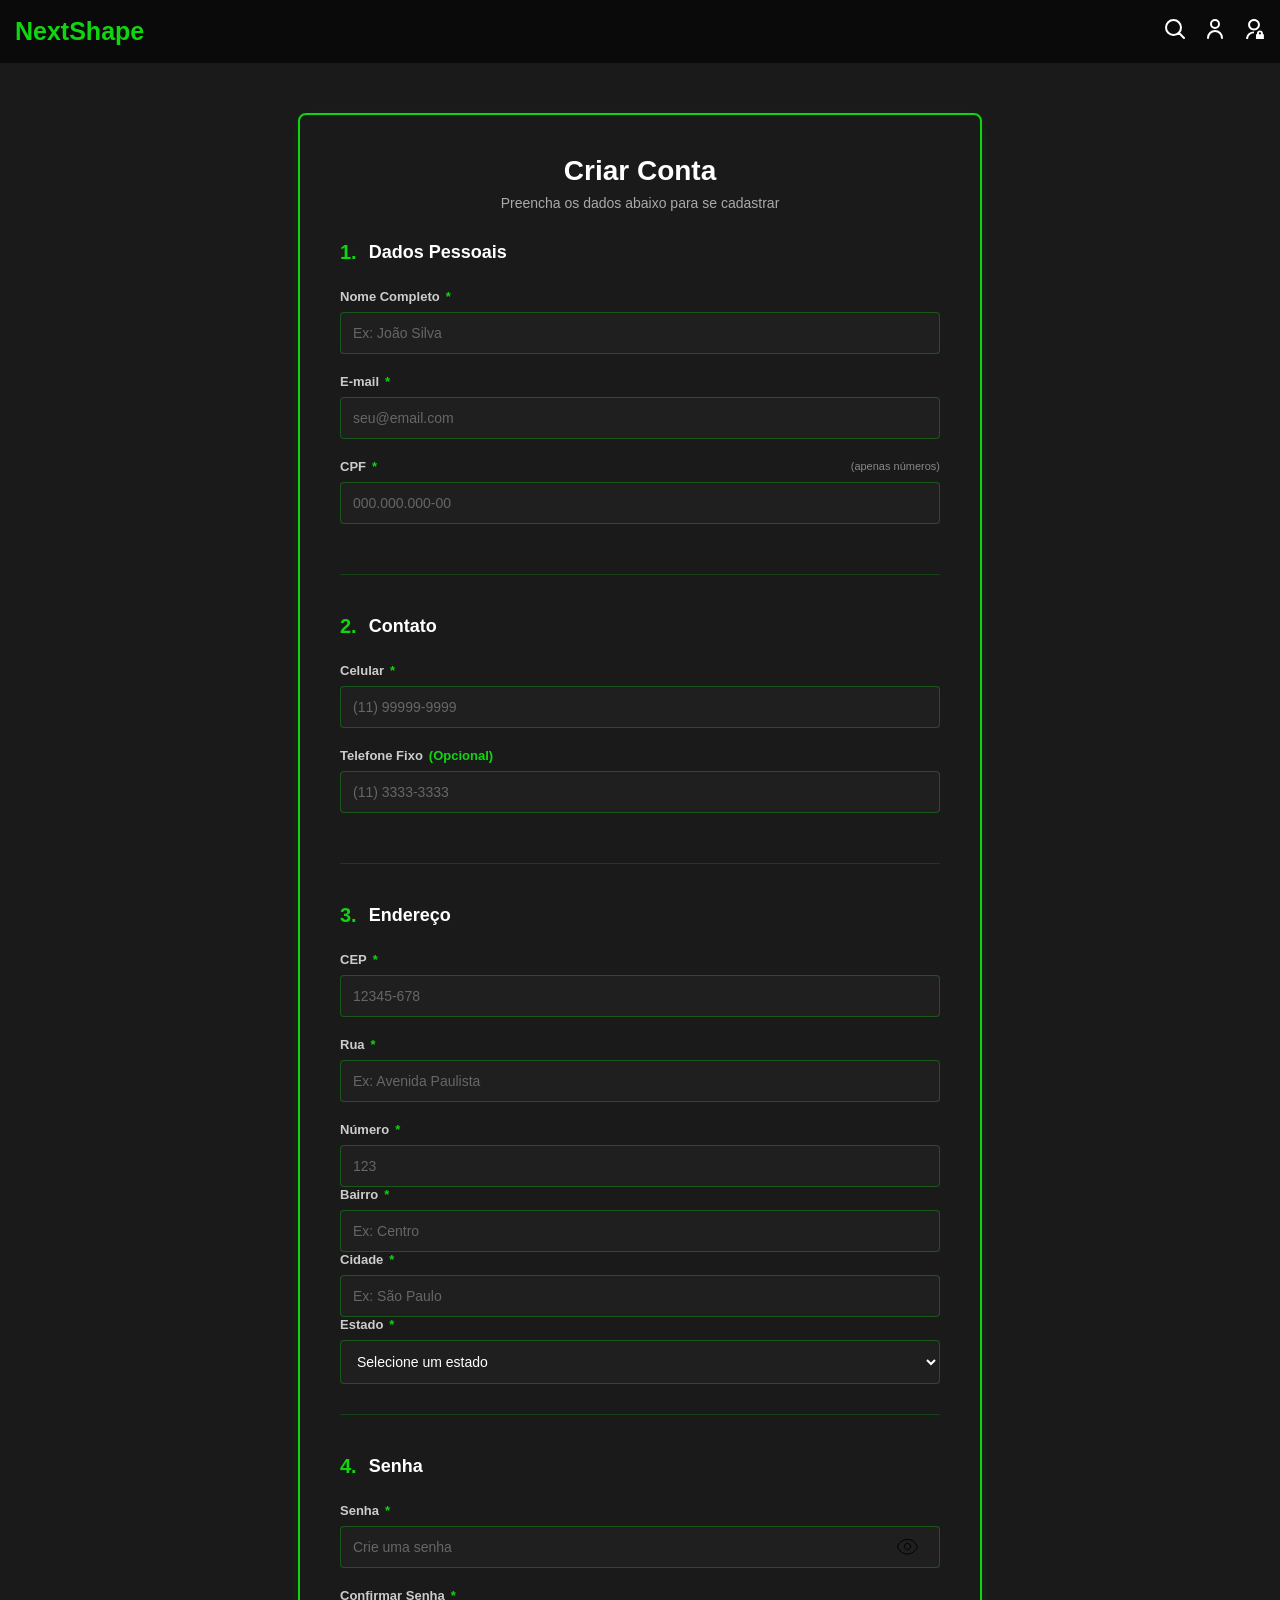
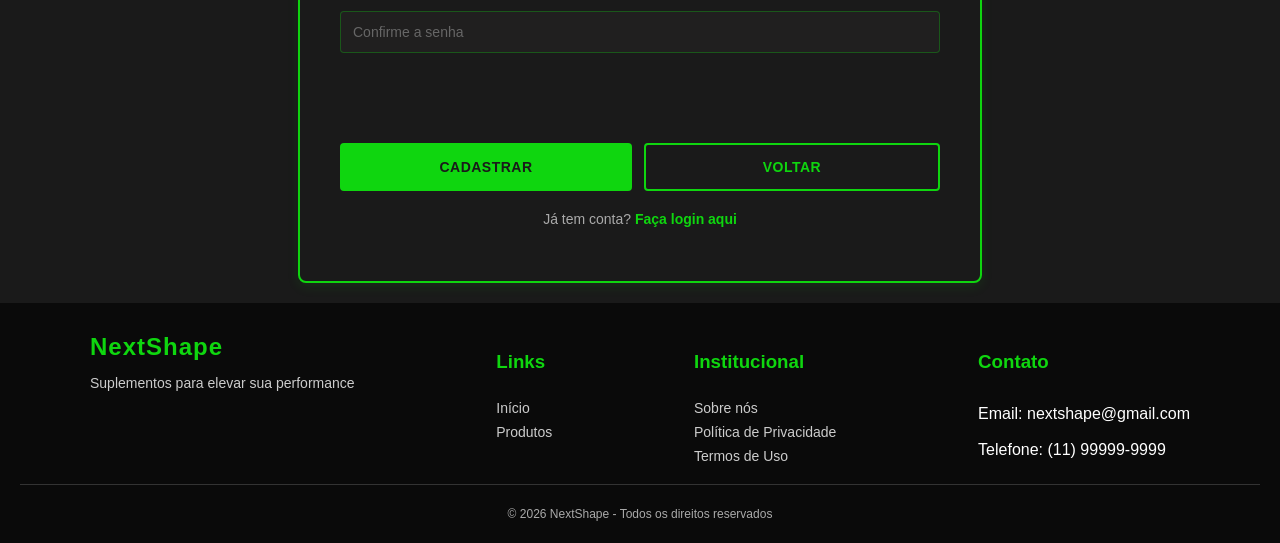
==== commit 11ac183e: "Inseriado a tela de Admin, LocalStorage e atualizações do html e css" ====
--- a/Cadastro.html
+++ b/Cadastro.html
@@ -1,358 +1,279 @@
 <!doctype html>
 <html lang="pt-BR">
-  <head>
-    <meta charset="UTF-8" />
-    <meta name="viewport" content="width=device-width, initial-scale=1.0" />
-    <link rel="stylesheet" href="Style.index.css" />
-    <link rel="stylesheet" href="Style.cadastro.css" />
-    <link href="Style.index.css" />
-    <script src="Script.cadastro.js" defer></script>
-    <script src="Script.footer.js" defer></script>
-    <title>Cadastro - NextShape</title>
-  </head>
-
-  <body>
-    <header>
-      <div class="header-logo">
-        <a href="Index.html">
-          <h1>NextShape</h1>
-        </a>
-      </div>
-      <div class="header-icons">
-        <a href="#"
-          ><img class="icon" src="assets/icons/search.svg" alt="Pesquisar"
-        /></a>
-        <a href="Login.html"
-          ><img class="icon" src="assets/icons/user.svg" alt="Login"
-        /></a>
-        <a href="#"
-          ><img class="icon" src="assets/icons/admin.svg" alt="Admin"
-        /></a>
-      </div>
-    </header>
-
-    <main class="area-cadastro">
-      <div class="container-cadastro">
-        <h2 class="titulo-cadastro">Criar Conta</h2>
-        <p class="subtitulo-cadastro">
-          Preencha os dados abaixo para se cadastrar
-        </p>
-
-        <form id="formCadastro">
-          <!-- Dados Pessoais -->
-          <section class="secao-cadastro">
-            <div class="header-secao">
-              <h3 class="numero-secao">1.</h3>
-              <h3 class="titulo-secao">Dados Pessoais</h3>
-            </div>
-
-            <div class="grupo-input">
-              <label class="label-input">
-                Nome Completo <span class="obrigatorio">*</span>
-              </label>
-              <input
-                type="text"
-                id="nome"
-                class="input-cadastro"
-                placeholder="Ex: João Silva"
-                required
-              />
-            </div>
-
-            <div class="grupo-input">
-              <label class="label-input">
-                E-mail <span class="obrigatorio">*</span>
-              </label>
-              <input
-                type="email"
-                id="email"
-                class="input-cadastro"
-                placeholder="seu@email.com"
-                required
-              />
-            </div>
-
-            <div class="grupo-input">
-              <label class="label-input">
-                CPF <span class="obrigatorio">*</span>
-                <span class="hint">(apenas números)</span>
-              </label>
-              <input
-                type="text"
-                id="cpf"
-                class="input-cadastro"
-                placeholder="000.000.000-00"
-                required
-              />
-            </div>
-          </section>
-
-          <!-- Contato -->
-          <section class="secao-cadastro">
-            <div class="header-secao">
-              <h3 class="numero-secao">2.</h3>
-              <h3 class="titulo-secao">Contato</h3>
-            </div>
-
-            <div class="grupo-input">
-              <label class="label-input">
-                Celular <span class="obrigatorio">*</span>
-              </label>
-              <input
-                type="text"
-                id="telefoneCelular"
-                class="input-cadastro"
-                placeholder="(11) 99999-9999"
-                required
-              />
-            </div>
-
-            <div class="grupo-input">
-              <label class="label-input">
-                Telefone Fixo <span class="obrigatorio">(Opcional)</span>
-              </label>
-              <input
-                type="text"
-                id="telefoneFixo"
-                class="input-cadastro"
-                placeholder="(11) 3333-3333"
-              />
-            </div>
-          </section>
-
-          <!-- Endereço -->
-          <section class="secao-cadastro">
-            <div class="header-secao">
-              <h3 class="numero-secao">3.</h3>
-              <h3 class="titulo-secao">Endereço</h3>
-            </div>
-
-            <div class="grupo-input">
-              <label class="label-input">
-                CEP <span class="obrigatorio">*</span>
-              </label>
-              <input
-                type="text"
-                id="cep"
-                class="input-cadastro"
-                placeholder="12345-678"
-                required
-              />
-            </div>
-
-            <div class="grupo-input">
-              <label class="label-input">
-                Rua <span class="obrigatorio">*</span>
-              </label>
-              <input
-                type="text"
-                id="rua"
-                class="input-cadastro"
-                placeholder="Ex: Avenida Paulista"
-                required
-              />
-            </div>
-
-            <div class="grupo-duplo">
-              <div class="meio-grupo">
-                <label class="label-input">
-                  Número <span class="obrigatorio">*</span>
-                </label>
-                <input
-                  type="text"
-                  id="numero"
-                  class="input-cadastro"
-                  placeholder="123"
-                  required
-                />
-              </div>
-              <div class="meio-grupo">
-                <label class="label-input">
-                  Bairro <span class="obrigatorio">*</span>
-                </label>
-                <input
-                  type="text"
-                  id="bairro"
-                  class="input-cadastro"
-                  placeholder="Ex: Centro"
-                  required
-                />
-              </div>
-            </div>
-
-            <div class="grupo-duplo">
-              <div class="meio-grupo">
-                <label class="label-input">
-                  Cidade <span class="obrigatorio">*</span>
-                </label>
-                <input
-                  type="text"
-                  id="cidade"
-                  class="input-cadastro"
-                  placeholder="Ex: São Paulo"
-                  required
-                />
-              </div>
-              <div class="meio-grupo">
-                <label class="label-input">
-                  Estado <span class="obrigatorio">*</span>
-                </label>
-                <select id="estado" class="input-cadastro" required>
-                  <option value="">Selecione um estado</option>
-                  <option value="SP">São Paulo</option>
-                  <option value="RJ">Rio de Janeiro</option>
-                  <option value="MG">Minas Gerais</option>
-                  <option value="BA">Bahia</option>
-                  <option value="RS">Rio Grande do Sul</option>
-                  <option value="PR">Paraná</option>
-                  <option value="PE">Pernambuco</option>
-                  <option value="CE">Ceará</option>
-                  <option value="PA">Pará</option>
-                  <option value="SC">Santa Catarina</option>
-                </select>
-              </div>
-            </div>
-          </section>
-
-          <!-- Senha -->
-          <section class="secao-cadastro">
-            <div class="header-secao">
-              <h3 class="numero-secao">4.</h3>
-              <h3 class="titulo-secao">Senha</h3>
-            </div>
-
-            <div class="grupo-input">
-              <label class="label-input">
-                Senha <span class="obrigatorio">*</span>
-              </label>
-              <div class="container-input-senha">
-                <input
-                  type="password"
-                  id="senha"
-                  class="input-cadastro"
-                  placeholder="Crie uma senha"
-                  required
-                />
-                <button
-                  type="button"
-                  class="btn-mostrar-senha"
-                  id="btnMostrarSenha"
-                >
-                  👁️
-                </button>
-              </div>
-            </div>
-
-            <div class="grupo-input">
-              <label class="label-input">
-                Confirmar Senha <span class="obrigatorio">*</span>
-              </label>
-              <input
-                type="password"
-                id="confirmaSenha"
-                class="input-cadastro"
-                placeholder="Confirme a senha"
-                required
-              />
-            </div>
-          </section>
-
-          <!-- Mensagem de alerta -->
-          <p id="mensagemAlerta" class="mensagem-alerta mensagem-oculta"></p>
-
-          <!-- Botões -->
-          <div class="grupo-botoes">
-            <button type="submit" class="botao botao-cadastrar">
-              Cadastrar
-            </button>
-            <button type="button" id="btnVoltar" class="botao botao-voltar">
-              Voltar
-            </button>
-          </div>
-        </form>
-
-        <p class="texto-login">
-          Já tem conta?
-          <a href="Login.html" class="link-login">Faça login aqui</a>
-        </p>
-      </div>
-    </main>
-
-    <!-- Código HTML Rodapé realizado por Eduardo Alcantara -->
-    <footer class="footer">
-      <div class="footer-container">
-        <div class="footer-logo">
-          <h2>NextShape</h2>
-          <p>Suplementos para elevar sua performance</p>
+
+<head>
+  <meta charset="UTF-8" />
+  <meta name="viewport" content="width=device-width, initial-scale=1.0" />
+  <link rel="stylesheet" href="Style.index.css" />
+  <link rel="stylesheet" href="Style.cadastro.css" />
+  <script src="Script.localStorage.js" defer></script>
+  <script src="Script.cadastro.js" defer></script>
+  <script src="Script.footer.js" defer></script>
+  <title>Cadastro - NextShape</title>
+</head>
+
+<body>
+  <header>
+    <div class="header-logo">
+      <a href="Index.html">
+        <h1>NextShape</h1>
+      </a>
+    </div>
+    <div class="header-icons">
+      <a href="#"><img class="icon" src="assets/icons/search.svg" alt="Pesquisar" /></a>
+      <a href="Login.html"><img class="icon" src="assets/icons/user.svg" alt="Login" /></a>
+      <a href="#"><img class="icon" src="assets/icons/admin.svg" alt="Admin" /></a>
+    </div>
+  </header>
+
+  <main class="area-cadastro">
+    <div class="container-cadastro">
+      <h2 class="titulo-cadastro">Criar Conta</h2>
+      <p class="subtitulo-cadastro">
+        Preencha os dados abaixo para se cadastrar
+      </p>
+
+      <form id="formCadastro">
+        <!-- Dados Pessoais -->
+        <section class="secao-cadastro">
+          <div class="header-secao">
+            <h3 class="numero-secao">1.</h3>
+            <h3 class="titulo-secao">Dados Pessoais</h3>
+          </div>
+
+          <div class="grupo-input">
+            <label class="label-input">
+              Nome Completo <span class="obrigatorio">*</span>
+            </label>
+            <input type="text" id="nome" class="input-cadastro" placeholder="Ex: João Silva" required />
+          </div>
+
+          <div class="grupo-input">
+            <label class="label-input">
+              E-mail <span class="obrigatorio">*</span>
+            </label>
+            <input type="email" id="email" class="input-cadastro" placeholder="seu@email.com" required />
+          </div>
+
+          <div class="grupo-input">
+            <label class="label-input">
+              CPF <span class="obrigatorio">*</span>
+              <span class="hint">(apenas números)</span>
+            </label>
+            <input type="text" id="cpf" class="input-cadastro" placeholder="000.000.000-00" required />
+          </div>
+        </section>
+
+        <!-- Contato -->
+        <section class="secao-cadastro">
+          <div class="header-secao">
+            <h3 class="numero-secao">2.</h3>
+            <h3 class="titulo-secao">Contato</h3>
+          </div>
+
+          <div class="grupo-input">
+            <label class="label-input">
+              Celular <span class="obrigatorio">*</span>
+            </label>
+            <input type="text" id="telefoneCelular" class="input-cadastro" placeholder="(11) 99999-9999" required />
+          </div>
+
+          <div class="grupo-input">
+            <label class="label-input">
+              Telefone Fixo <span class="obrigatorio">(Opcional)</span>
+            </label>
+            <input type="text" id="telefoneFixo" class="input-cadastro" placeholder="(11) 3333-3333" />
+          </div>
+        </section>
+
+        <!-- Endereço -->
+        <section class="secao-cadastro">
+          <div class="header-secao">
+            <h3 class="numero-secao">3.</h3>
+            <h3 class="titulo-secao">Endereço</h3>
+          </div>
+
+          <div class="grupo-input">
+            <label class="label-input">
+              CEP <span class="obrigatorio">*</span>
+            </label>
+            <input type="text" id="cep" class="input-cadastro" placeholder="12345-678" required />
+          </div>
+
+          <div class="grupo-input">
+            <label class="label-input">
+              Rua <span class="obrigatorio">*</span>
+            </label>
+            <input type="text" id="rua" class="input-cadastro" placeholder="Ex: Avenida Paulista" required />
+          </div>
+
+          <div class="grupo-duplo">
+            <div class="meio-grupo">
+              <label class="label-input">
+                Número <span class="obrigatorio">*</span>
+              </label>
+              <input type="text" id="numero" class="input-cadastro" placeholder="123" required />
+            </div>
+            <div class="meio-grupo">
+              <label class="label-input">
+                Bairro <span class="obrigatorio">*</span>
+              </label>
+              <input type="text" id="bairro" class="input-cadastro" placeholder="Ex: Centro" required />
+            </div>
+          </div>
+
+          <div class="grupo-duplo">
+            <div class="meio-grupo">
+              <label class="label-input">
+                Cidade <span class="obrigatorio">*</span>
+              </label>
+              <input type="text" id="cidade" class="input-cadastro" placeholder="Ex: São Paulo" required />
+            </div>
+            <div class="meio-grupo">
+              <label class="label-input">
+                Estado <span class="obrigatorio">*</span>
+              </label>
+              <select id="estado" class="input-cadastro" required>
+                <option value="">Selecione um estado</option>
+                <option value="SP">São Paulo</option>
+                <option value="RJ">Rio de Janeiro</option>
+                <option value="MG">Minas Gerais</option>
+                <option value="BA">Bahia</option>
+                <option value="RS">Rio Grande do Sul</option>
+                <option value="PR">Paraná</option>
+                <option value="PE">Pernambuco</option>
+                <option value="CE">Ceará</option>
+                <option value="PA">Pará</option>
+                <option value="SC">Santa Catarina</option>
+              </select>
+            </div>
+          </div>
+        </section>
+
+        <!-- Senha -->
+        <section class="secao-cadastro">
+          <div class="header-secao">
+            <h3 class="numero-secao">4.</h3>
+            <h3 class="titulo-secao">Senha</h3>
+          </div>
+
+          <div class="grupo-input">
+            <label class="label-input">
+              Senha <span class="obrigatorio">*</span>
+            </label>
+            <div class="container-input-senha">
+              <input type="password" id="senha" class="input-cadastro" placeholder="Crie uma senha" required />
+              <button type="button" class="btn-mostrar-senha" id="btnMostrarSenha">
+                <img src="assets/icons/eye.svg" alt="">
+              </button>
+            </div>
+          </div>
+
+          <div class="grupo-input">
+            <label class="label-input">
+              Confirmar Senha <span class="obrigatorio">*</span>
+            </label>
+            <input type="password" id="confirmaSenha" class="input-cadastro" placeholder="Confirme a senha" required />
+          </div>
+        </section>
+
+        <!-- Mensagem de alerta -->
+        <p id="mensagemAlerta" class="mensagem-alerta mensagem-oculta"></p>
+
+        <!-- Botões -->
+        <div class="grupo-botoes">
+          <button type="submit" class="botao botao-cadastrar">
+            Cadastrar
+          </button>
+          <button type="button" id="btnVoltar" class="botao botao-voltar">
+            Voltar
+          </button>
         </div>
-
-        <div class="footer-links">
-          <h3>Links</h3>
-
-          <a href="Index.html#topo">Início</a>
-          <a href="Index.html#produtos">Produtos</a>
-        </div>
-
-        <div class="footer-info">
-          <h3>Institucional</h3>
-
-          <a href="#" id="abrir-sobre"> Sobre nós </a>
-          <a href="#" id="abrir-politica"> Política de Privacidade </a>
-          <a href="#" id="abrir-termos"> Termos de Uso </a>
-        </div>
-
-        <div class="footer-contact">
-          <h3>Contato</h3>
-
-          <p>Email: nextshape@gmail.com</p>
-          <p>Telefone: (11) 99999-9999</p>
-        </div>
-      </div>
-
-      <div class="footer-bottom">
-        <p>© 2026 NextShape - Todos os direitos reservados</p>
-      </div>
-    </footer>
-
-    <div id="modal-sobre" class="modal">
-      <div class="modal-content">
-        <span class="fechar">&times;</span>
-
-        <h2>Sobre Nós</h2>
-
-        <p>
-          A NextShape é uma empresa criada por seis estudantes do Centro
-          Universitário Senac - Santo Amaro. Empresa focada em suplementos para
-          atletas, praticantes de academia e pessoas que desejam melhorar sua
-          performance e qualidade de vida.
-        </p>
-      </div>
-    </div>
-
-    <div id="modal-politica" class="modal">
-      <div class="modal-content">
-        <span class="fechar">&times;</span>
-
-        <h2>Política de Privacidade</h2>
-
-        <p>
-          A NextShape respeita a privacidade dos usuários e protege as
-          informações compartilhadas durante a navegação.
-        </p>
-      </div>
-    </div>
-
-    <div id="modal-termos" class="modal">
-      <div class="modal-content">
-        <span class="fechar">&times;</span>
-
-        <h2>Termos de Uso</h2>
-
-        <p>
-          Ao utilizar a plataforma NextShape, o usuário concorda com as
-          condições de uso e navegação estabelecidas pelo site.
-        </p>
-      </div>
-    </div>
-  </body>
-</html>
+      </form>
+
+      <p class="texto-login">
+        Já tem conta?
+        <a href="Login.html" class="link-login">Faça login aqui</a>
+      </p>
+    </div>
+  </main>
+
+  <!-- Código HTML Rodapé realizado por Eduardo Alcantara -->
+  <footer class="footer">
+    <div class="footer-container">
+      <div class="footer-logo">
+        <h2>NextShape</h2>
+        <p>Suplementos para elevar sua performance</p>
+      </div>
+
+      <div class="footer-links">
+        <h3>Links</h3>
+
+        <a href="Index.html#topo">Início</a>
+        <a href="Index.html#produtos">Produtos</a>
+      </div>
+
+      <div class="footer-info">
+        <h3>Institucional</h3>
+
+        <a href="#" id="abrir-sobre"> Sobre nós </a>
+        <a href="#" id="abrir-politica"> Política de Privacidade </a>
+        <a href="#" id="abrir-termos"> Termos de Uso </a>
+      </div>
+
+      <div class="footer-contact">
+        <h3>Contato</h3>
+
+        <p>Email: nextshape@gmail.com</p>
+        <p>Telefone: (11) 99999-9999</p>
+      </div>
+    </div>
+
+    <div class="footer-bottom">
+      <p>© 2026 NextShape - Todos os direitos reservados</p>
+    </div>
+  </footer>
+
+  <div id="modal-sobre" class="modal">
+    <div class="modal-content">
+      <span class="fechar">&times;</span>
+
+      <h2>Sobre Nós</h2>
+
+      <p>
+        A NextShape é uma empresa criada por seis estudantes do Centro
+        Universitário Senac - Santo Amaro. Empresa focada em suplementos para
+        atletas, praticantes de academia e pessoas que desejam melhorar sua
+        performance e qualidade de vida.
+      </p>
+    </div>
+  </div>
+
+  <div id="modal-politica" class="modal">
+    <div class="modal-content">
+      <span class="fechar">&times;</span>
+
+      <h2>Política de Privacidade</h2>
+
+      <p>
+        A NextShape respeita a privacidade dos usuários e protege as
+        informações compartilhadas durante a navegação.
+      </p>
+    </div>
+  </div>
+
+  <div id="modal-termos" class="modal">
+    <div class="modal-content">
+      <span class="fechar">&times;</span>
+
+      <h2>Termos de Uso</h2>
+
+      <p>
+        Ao utilizar a plataforma NextShape, o usuário concorda com as
+        condições de uso e navegação estabelecidas pelo site.
+      </p>
+    </div>
+  </div>
+</body>
+
+</html>
